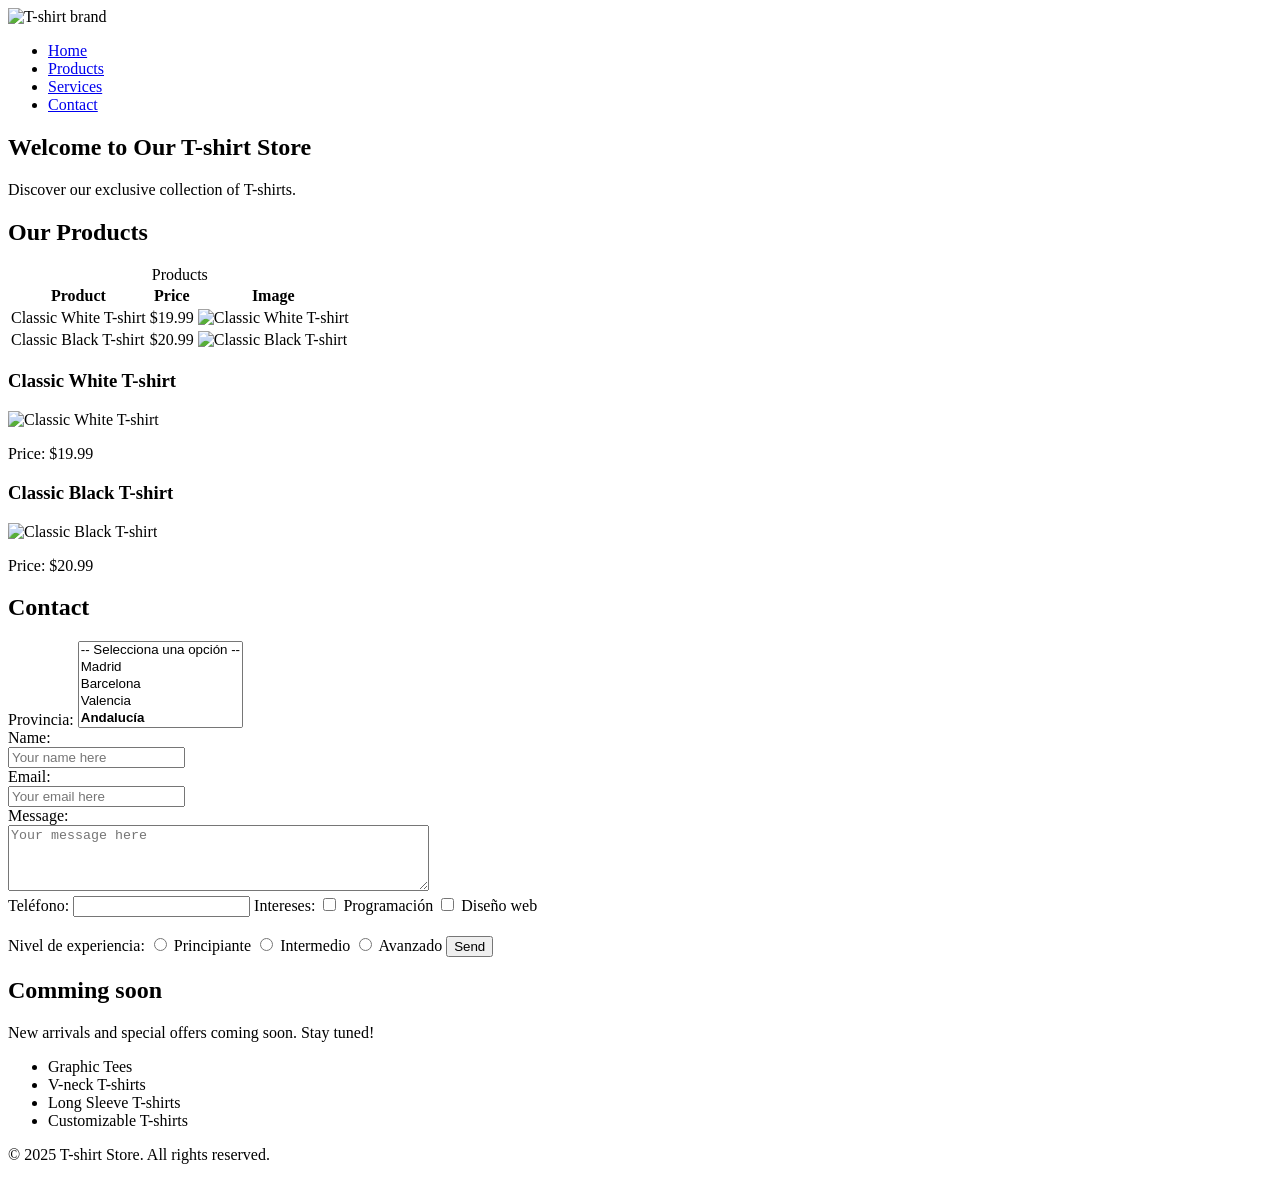
==== index.html @ 8dff2864 "feat: add table and form" ====
<!DOCTYPE html>
<html lang="en">
  <head>
    <meta charset="UTF-8" />
    <meta name="viewport" content="width=device-width, initial-scale=1.0" />
    <title>T-shirts</title>
    <meta name="description" content="T-shirts online store" />
    <meta name="keywords" content="t-shirts, clothing, fashion, online store" />
    <meta name="author" content="Jhonatan A" />
    <link rel="preconnect" href="https://fonts.googleapis.com" />
    <link rel="preconnect" href="https://fonts.gstatic.com" crossorigin />
    <link
      href="https://fonts.googleapis.com/css2?family=Bitcount+Grid+Single:wght@100..900&family=Roboto:ital,wght@0,100..900;1,100..900&display=swap"
      rel="stylesheet"
    />
  </head>
  <body>
    <header>
      <img
        width="70"
        height="70"
        src="https://thebanyantee.com/cdn/shop/files/Black-T-shirt.jpg?v=17213803668"
        alt="T-shirt brand"
      />
      <nav>
        <ul>
          <li><a href="#">Home</a></li>
          <li><a href="#">Products</a></li>
          <li><a href="#">Services</a></li>
          <li><a href="#">Contact</a></li>
        </ul>
      </nav>
    </header>
    <main>
      <!-- Section home -->
      <section id="home">
        <h1>Welcome to Our T-shirt Store</h1>
        <p>Discover our exclusive collection of T-shirts.</p>
      </section>
      <!-- Section products -->
      <section id="products">
        <h2>Our Products</h2>
        <table>
          <caption>
            Products
          </caption>
          <thead>
            <tr>
              <th id="product">Product</th>
              <th id="price">Price</th>
              <th id="image">Image</th>
            </tr>
          </thead>
          <tbody>
            <tr>
              <td headers="product">Classic White T-shirt</td>
              <td headers="price">$19.99</td>
              <td headers="image">
                <img
                  width="200"
                  height="200"
                  src="https://encrypted-tbn0.gstatic.com/images?q=tbn:ANd9GcQTM8ootvMuXS3fdCH-uSXsOA-pR3faMTzD9aOL2D7_7-p4VXXJtc5ArL09iK65JrR6Y6A&usqp=CAU"
                  alt="Classic White T-shirt"
                />
              </td>
            </tr>
            <tr>
              <td>Classic Black T-shirt</td>
              <td>$20.99</td>
              <td>
                <img
                  width="200"
                  height="200"
                  src="https://encrypted-tbn0.gstatic.com/images?q=tbn:ANd9GcQTM8ootvMuXS3fdCH-uSXsOA-pR3faMTzD9aOL2D7_7-p4VXXJtc5ArL09iK65JrR6Y6A&usqp=CAU"
                  alt="Classic Black T-shirt"
                />
              </td>
            </tr>
          </tbody>
        </table>
        <article>
          <header>
            <h3>Classic White T-shirt</h3>
          </header>
          <img
            width="200"
            height="200"
            src="https://encrypted-tbn0.gstatic.com/images?q=tbn:ANd9GcQTM8ootvMuXS3fdCH-uSXsOA-pR3faMTzD9aOL2D7_7-p4VXXJtc5ArL09iK65JrR6Y6A&usqp=CAU"
            alt="Classic White T-shirt"
          />
          <p>Price: $19.99</p>
        </article>
        <article>
          <header>
            <h3>Classic Black T-shirt</h3>
          </header>
          <img
            width="200"
            height="200"
            src="https://encrypted-tbn0.gstatic.com/images?q=tbn:ANd9GcQTM8ootvMuXS3fdCH-uSXsOA-pR3faMTzD9aOL2D7_7-p4VXXJtc5ArL09iK65JrR6Y6A&usqp=CAU"
            alt="Classic Black T-shirt"
          />
          <p>Price: $20.99</p>
        </article>
      </section>
      <section id="contact">
        <h2>Contact</h2>
        <label for="province">Provincia:</label>
        <select id="province" multiple size="5" name="province">
          <option value="">-- Selecciona una opción --</option>
          <option value="madrid">Madrid</option>
          <option value="barcelona">Barcelona</option>
          <option value="valencia">Valencia</option>
          <optgroup label="Andalucía">
            <option value="sevilla">Sevilla</option>
            <option value="malaga">Málaga</option>
          </optgroup>
        </select>
        <form action="" method="get">
          <label for="name">Name:</label><br />
          <input
            type="text"
            name="name"
            id="name"
            placeholder="Your name here"
            required
          /><br />

          <label for="email">Email:</label><br />
          <input
            type="email"
            name="email"
            id="email"
            placeholder="Your email here"
            required
          /><br />

          <label for="message">Message:</label><br />
          <textarea
            rows="4"
            cols="50"
            name="message"
            id="message"
            placeholder="Your message here"
            required
          ></textarea
          ><br />
          <label for="phone">Teléfono:</label>
          <input
            type="tel"
            id="phone"
            name="phone"
            pattern="^(\+34|0034)?[\s.-]?(\d{3}[\s.-]?){2}\d{3}$"
            title="Debe ser un número de teléfono válido (9 dígitos)"
            required
          />

          <!-- Grupo de casillas de verificación (checkboxes) -->
          <label for="interests">Intereses:</label>
          <input
            type="checkbox"
            id="interest_prog"
            name="interests"
            value="programming"
          />
          <label for="interest_prog">Programación</label>
          <input
            type="checkbox"
            id="interest_webdesign"
            name="interests"
            value="web_design"
          />
          <label for="interest_webdesign">Diseño web</label>
          <br /><br />
          <!-- Grupo de botones de radio (radio buttons) -->
          <label>Nivel de experiencia:</label>
          <input
            type="radio"
            id="exp_beginner"
            name="experience"
            value="beginner"
          />
          <label for="exp_beginner">Principiante</label>
          <input
            type="radio"
            id="exp_intermediate"
            name="experience"
            value="intermediate"
          />
          <label for="exp_intermediate">Intermedio</label>
          <input
            type="radio"
            id="exp_advanced"
            name="experience"
            value="advanced"
          />
          <label for="exp_advanced">Avanzado</label>
          <button type="submit">Send</button>
        </form>
      </section>
      <aside>
        <h2>Comming soon</h2>
        <p>New arrivals and special offers coming soon. Stay tuned!</p>
        <ul>
          <li>Graphic Tees</li>
          <li>V-neck T-shirts</li>
          <li>Long Sleeve T-shirts</li>
          <li>Customizable T-shirts</li>
        </ul>
      </aside>
      <footer>
        <p>&copy; 2025 T-shirt Store. All rights reserved.</p>
      </footer>
    </main>
  </body>
</html>
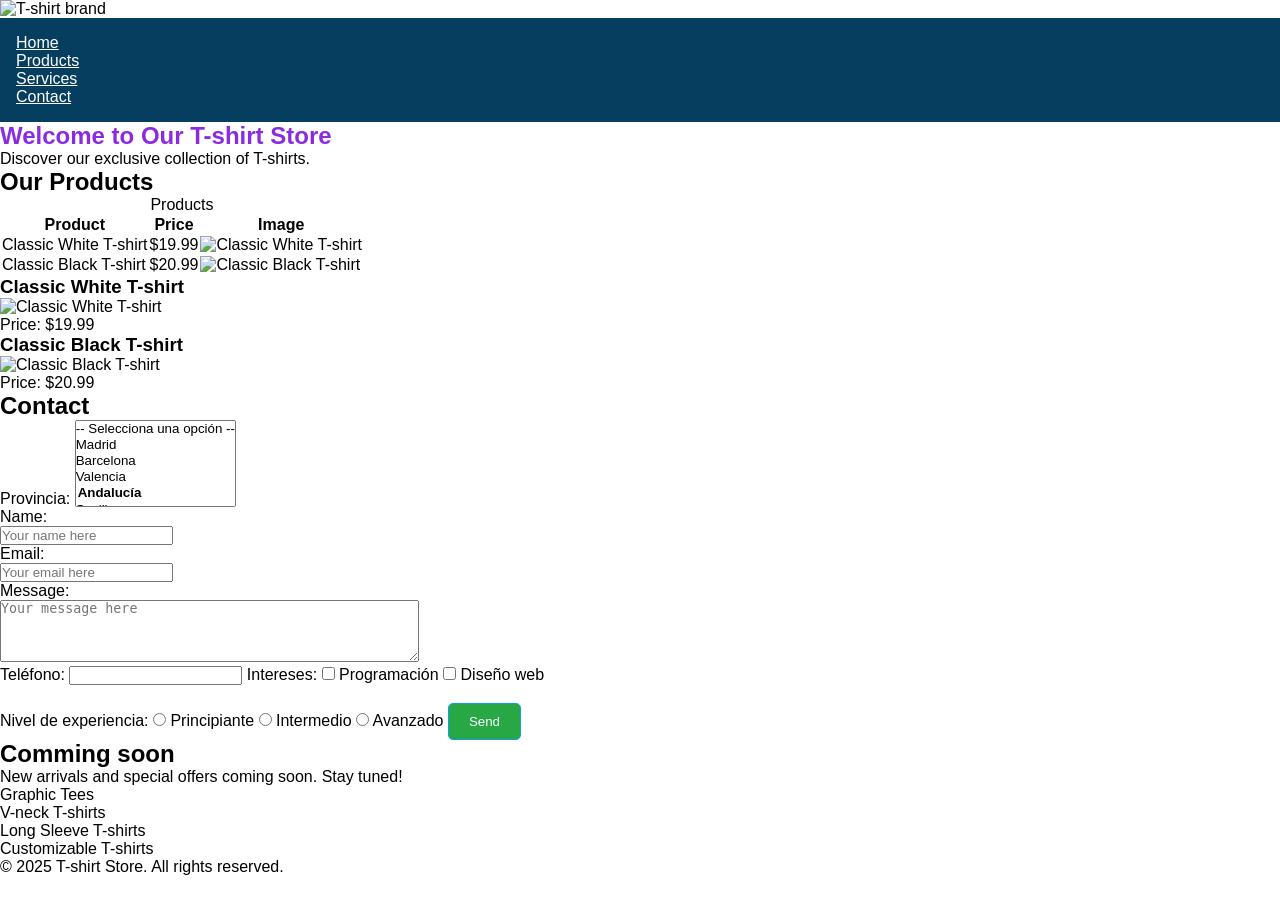
==== commit 988400f6: "feat: add initial CSS styling and layout improvements" ====
--- a/index.html
+++ b/index.html
@@ -13,6 +13,7 @@
       href="https://fonts.googleapis.com/css2?family=Bitcount+Grid+Single:wght@100..900&family=Roboto:ital,wght@0,100..900;1,100..900&display=swap"
       rel="stylesheet"
     />
+    <link rel="stylesheet" href="styles.css" />
   </head>
   <body>
     <header>
@@ -22,7 +23,7 @@
         src="https://thebanyantee.com/cdn/shop/files/Black-T-shirt.jpg?v=17213803668"
         alt="T-shirt brand"
       />
-      <nav>
+      <nav class="nav">
         <ul>
           <li><a href="#">Home</a></li>
           <li><a href="#">Products</a></li>
@@ -34,8 +35,10 @@
     <main>
       <!-- Section home -->
       <section id="home">
-        <h1>Welcome to Our T-shirt Store</h1>
-        <p>Discover our exclusive collection of T-shirts.</p>
+        <h1 style="color: blueviolet">Welcome to Our T-shirt Store</h1>
+        <p class="section-paragraph" id="home-paragraph">
+          Discover our exclusive collection of T-shirts.
+        </p>
       </section>
       <!-- Section products -->
       <section id="products">
@@ -103,7 +106,7 @@
           <p>Price: $20.99</p>
         </article>
       </section>
-      <section id="contact">
+      <section id="contact" class="section">
         <h2>Contact</h2>
         <label for="province">Provincia:</label>
         <select id="province" multiple size="5" name="province">
@@ -195,7 +198,7 @@
             value="advanced"
           />
           <label for="exp_advanced">Avanzado</label>
-          <button type="submit">Send</button>
+          <button class="button button-success" type="submit">Send</button>
         </form>
       </section>
       <aside>
--- a/styles.css
+++ b/styles.css
@@ -0,0 +1,39 @@
+* {
+  box-sizing: border-box;
+  margin: 0;
+  padding: 0;
+}
+
+html {
+  font-size: 16px;
+}
+
+body {
+  font-family: 'Bitcount Grid Single', 'Roboto', sans-serif;
+}
+
+.nav {
+  background-color: #063e5f;
+  padding: 1rem;
+}
+
+.nav a {
+  color: white;
+}
+
+.nav ul {
+  list-style: none;
+}
+
+.button {
+  font-weight: 500;
+  color: white;
+  background-color: #063e5f;
+  padding: 10px 20px;
+  border-radius: 5px;
+  border: 1px solid #119dee;
+}
+
+.button-success {
+  background-color: #28a745;
+}
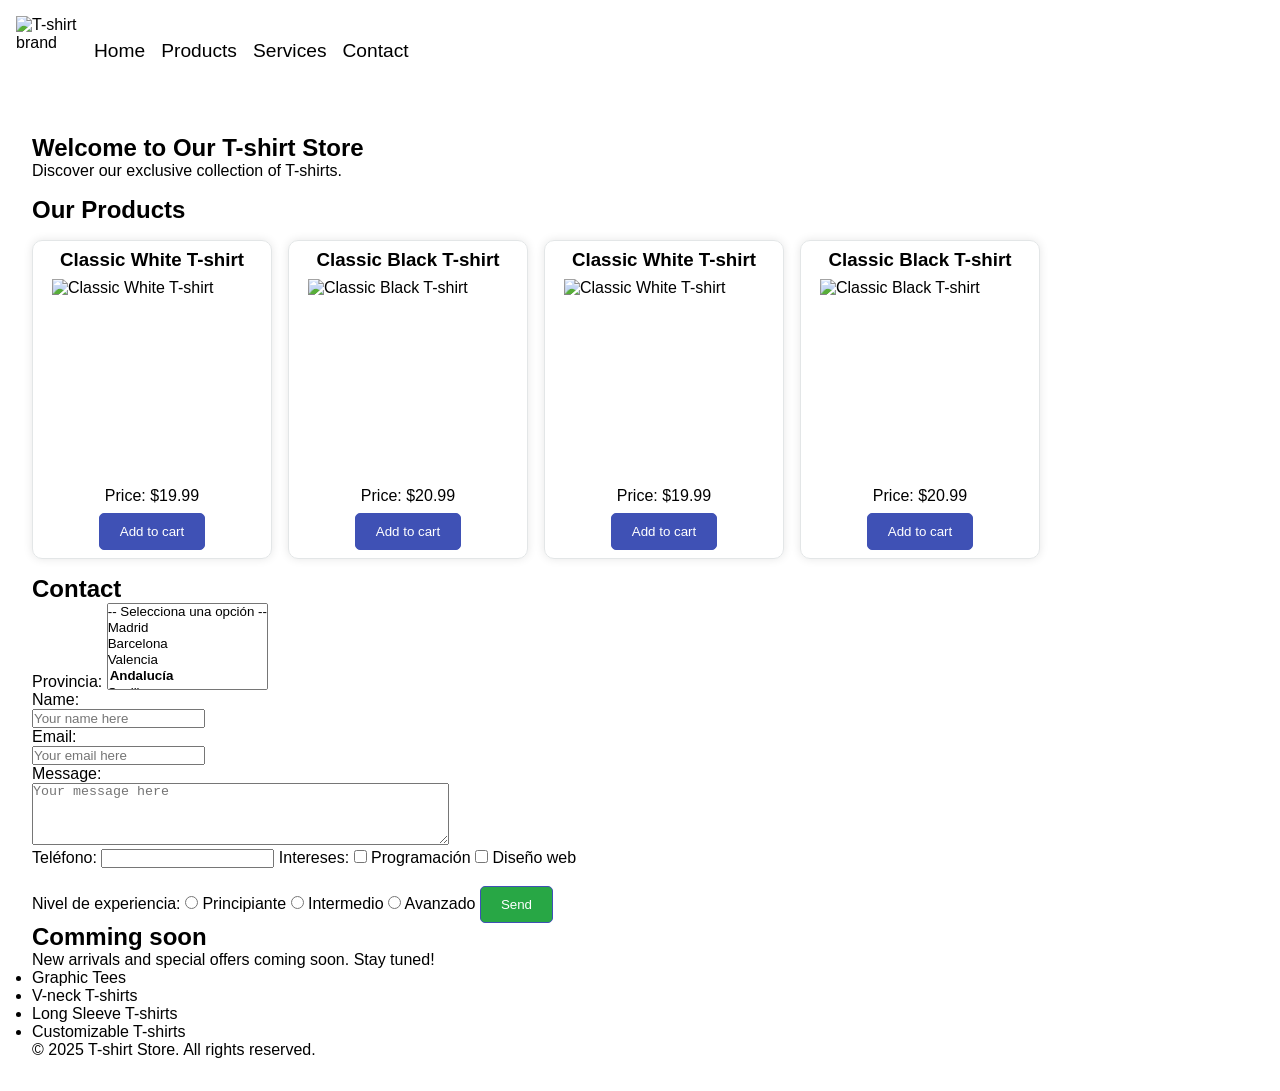
==== commit 61f67a08: "layout and flexbox" ====
--- a/index.html
+++ b/index.html
@@ -17,14 +17,14 @@
   </head>
   <body>
     <header>
-      <img
-        width="70"
-        height="70"
-        src="https://thebanyantee.com/cdn/shop/files/Black-T-shirt.jpg?v=17213803668"
-        alt="T-shirt brand"
-      />
       <nav class="nav">
-        <ul>
+        <img
+          width="70"
+          height="70"
+          src="https://thebanyantee.com/cdn/shop/files/Black-T-shirt.jpg?v=17213803668"
+          alt="T-shirt brand"
+        />
+        <ul class="nav__menu">
           <li><a href="#">Home</a></li>
           <li><a href="#">Products</a></li>
           <li><a href="#">Services</a></li>
@@ -32,10 +32,10 @@
         </ul>
       </nav>
     </header>
-    <main>
+    <main class="main">
       <!-- Section home -->
       <section id="home">
-        <h1 style="color: blueviolet">Welcome to Our T-shirt Store</h1>
+        <h1 >Welcome to Our T-shirt Store</h1>
         <p class="section-paragraph" id="home-paragraph">
           Discover our exclusive collection of T-shirts.
         </p>
@@ -43,45 +43,8 @@
       <!-- Section products -->
       <section id="products">
         <h2>Our Products</h2>
-        <table>
-          <caption>
-            Products
-          </caption>
-          <thead>
-            <tr>
-              <th id="product">Product</th>
-              <th id="price">Price</th>
-              <th id="image">Image</th>
-            </tr>
-          </thead>
-          <tbody>
-            <tr>
-              <td headers="product">Classic White T-shirt</td>
-              <td headers="price">$19.99</td>
-              <td headers="image">
-                <img
-                  width="200"
-                  height="200"
-                  src="https://encrypted-tbn0.gstatic.com/images?q=tbn:ANd9GcQTM8ootvMuXS3fdCH-uSXsOA-pR3faMTzD9aOL2D7_7-p4VXXJtc5ArL09iK65JrR6Y6A&usqp=CAU"
-                  alt="Classic White T-shirt"
-                />
-              </td>
-            </tr>
-            <tr>
-              <td>Classic Black T-shirt</td>
-              <td>$20.99</td>
-              <td>
-                <img
-                  width="200"
-                  height="200"
-                  src="https://encrypted-tbn0.gstatic.com/images?q=tbn:ANd9GcQTM8ootvMuXS3fdCH-uSXsOA-pR3faMTzD9aOL2D7_7-p4VXXJtc5ArL09iK65JrR6Y6A&usqp=CAU"
-                  alt="Classic Black T-shirt"
-                />
-              </td>
-            </tr>
-          </tbody>
-        </table>
-        <article>
+        <div class="products__container">
+        <article class="product">
           <header>
             <h3>Classic White T-shirt</h3>
           </header>
@@ -92,8 +55,9 @@
             alt="Classic White T-shirt"
           />
           <p>Price: $19.99</p>
-        </article>
-        <article>
+          <button class="button">Add to cart</button>
+        </article>
+        <article class="product">
           <header>
             <h3>Classic Black T-shirt</h3>
           </header>
@@ -104,6 +68,33 @@
             alt="Classic Black T-shirt"
           />
           <p>Price: $20.99</p>
+          <button class="button">Add to cart</button>
+        </article>
+        <article class="product">
+          <header>
+            <h3>Classic White T-shirt</h3>
+          </header>
+          <img
+            width="200"
+            height="200"
+            src="https://encrypted-tbn0.gstatic.com/images?q=tbn:ANd9GcQTM8ootvMuXS3fdCH-uSXsOA-pR3faMTzD9aOL2D7_7-p4VXXJtc5ArL09iK65JrR6Y6A&usqp=CAU"
+            alt="Classic White T-shirt"
+          />
+          <p>Price: $19.99</p>
+          <button class="button">Add to cart</button>
+        </article>
+        <article class="product">
+          <header>
+            <h3>Classic Black T-shirt</h3>
+          </header>
+          <img
+            width="200"
+            height="200"
+            src="https://encrypted-tbn0.gstatic.com/images?q=tbn:ANd9GcQTM8ootvMuXS3fdCH-uSXsOA-pR3faMTzD9aOL2D7_7-p4VXXJtc5ArL09iK65JrR6Y6A&usqp=CAU"
+            alt="Classic Black T-shirt"
+          />
+          <p>Price: $20.99</p>
+          <button class="button">Add to cart</button>
         </article>
       </section>
       <section id="contact" class="section">
--- a/styles.css
+++ b/styles.css
@@ -9,31 +9,86 @@
 }
 
 body {
-  font-family: 'Bitcount Grid Single', 'Roboto', sans-serif;
+  font-family: 'Roboto', sans-serif;
+}
+
+.main {
+  padding: 2rem;
 }
 
 .nav {
-  background-color: #063e5f;
+  display: flex;
+  flex-direction: row;
+  justify-content: flex-start;
+  gap: 0.5rem;
+  align-items: center;
+  background-color: #ffffff;
   padding: 1rem;
 }
 
 .nav a {
-  color: white;
+  color: black;
+  font-size: 1.2rem;
+  text-decoration: none;
 }
 
 .nav ul {
   list-style: none;
 }
 
+.nav__menu {
+  display: flex;
+  gap: 1rem;
+}
+
+#products {
+  display: flex;
+  flex-direction: column;
+  gap: 1rem;
+  margin: 1rem 0;
+}
+
+.products__container {
+  display: flex;
+  flex-direction: row;
+  gap: 1rem;
+  flex-wrap: wrap;
+}
+
+.product {
+  display: flex;
+  flex-direction: column;
+  align-items: center;
+  gap: 0.5rem;
+  width: 15rem;
+  padding: 0.5rem;
+  border: 1px solid #e3e6e7;
+  border-radius: 10px;
+  box-shadow: 0 0 10px rgba(0, 0, 0, 0.1);
+}
+
 .button {
   font-weight: 500;
   color: white;
-  background-color: #063e5f;
+  background-color: #3f51b5;
   padding: 10px 20px;
   border-radius: 5px;
-  border: 1px solid #119dee;
+  border: 1px solid #3f51b5;
+  font-family: 'Roboto', sans-serif;
 }
 
 .button-success {
   background-color: #28a745;
 }
+
+/* media queries */
+
+@media screen and (max-width: 600px) {
+  .nav {
+    flex-direction: column;
+  }
+
+  .products__container {
+    flex-direction: column;
+  }
+}
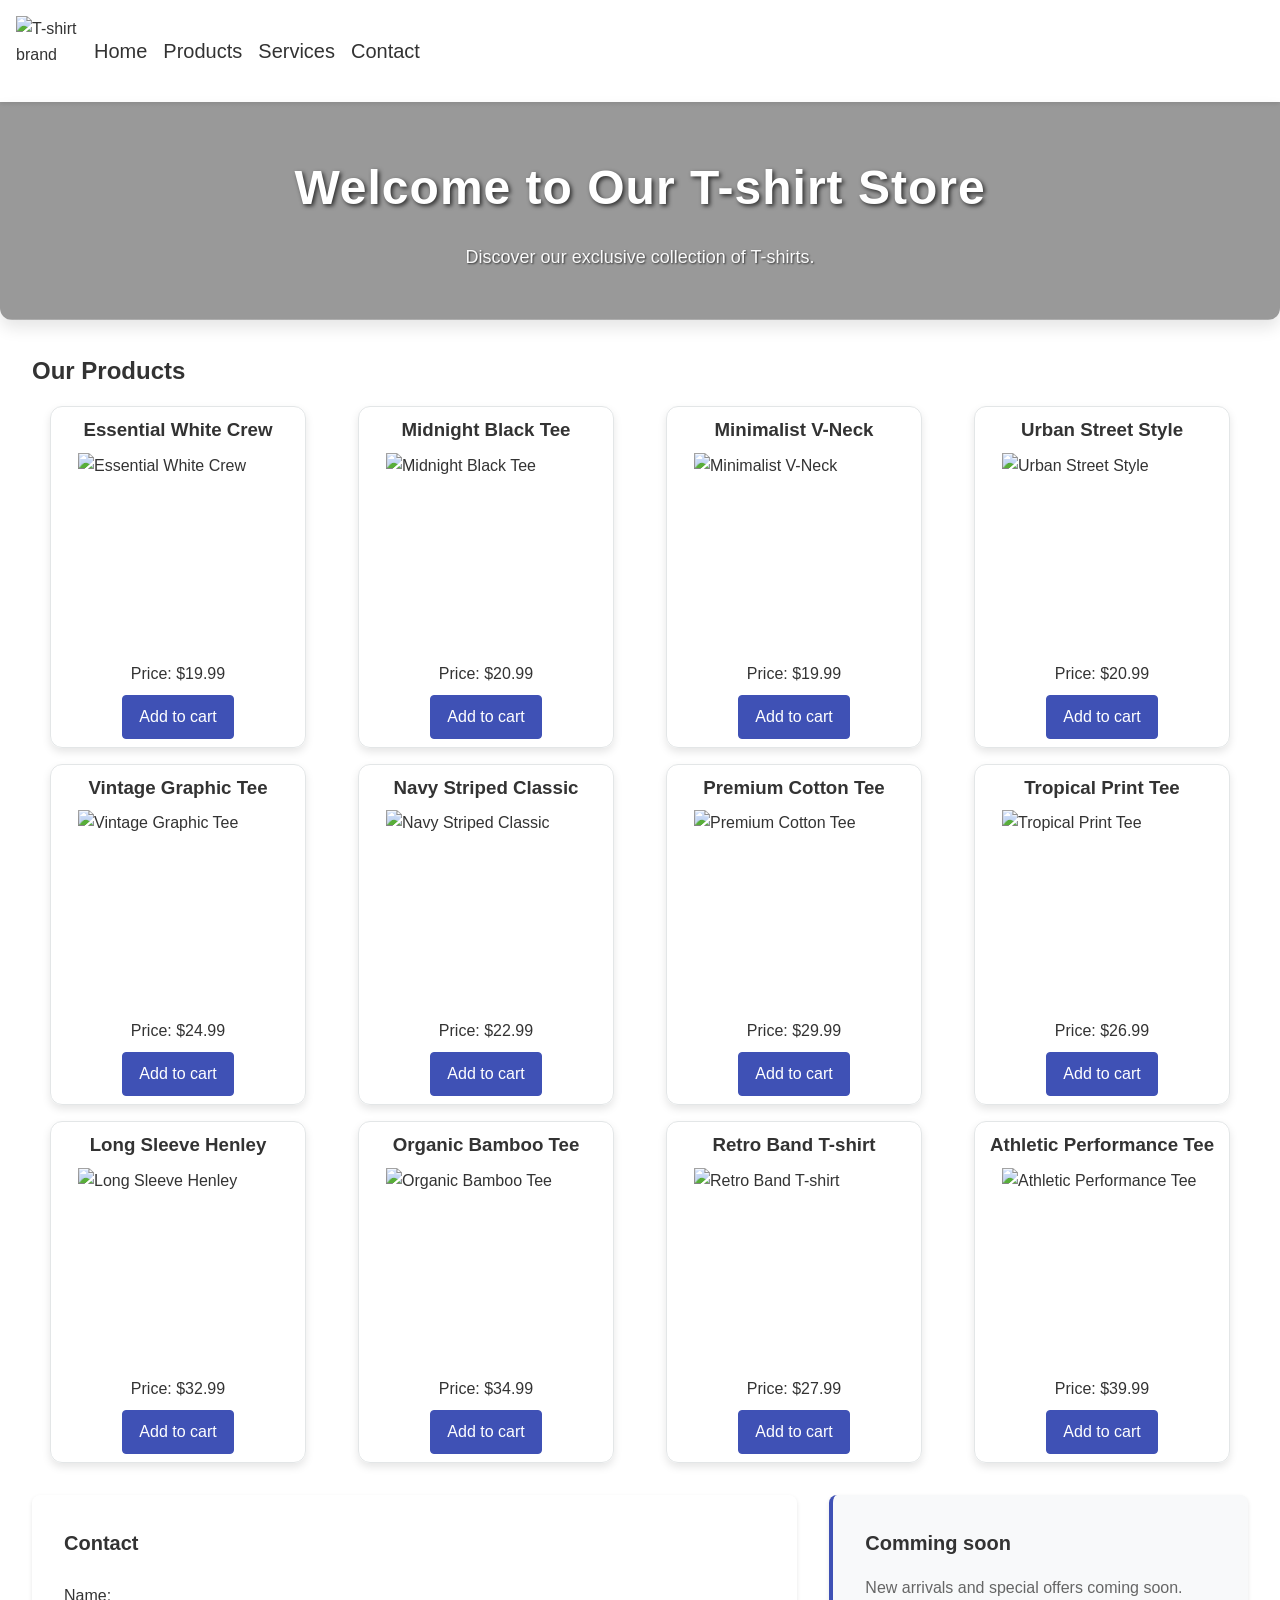
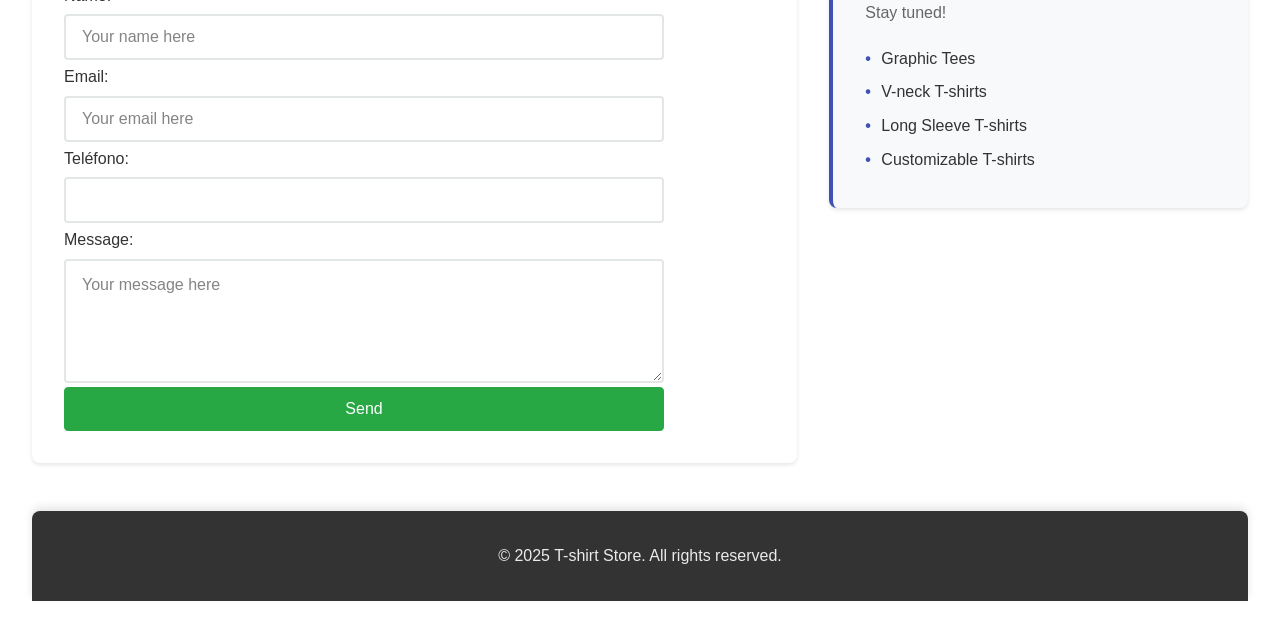
==== commit 27570469: "feat: layout with css" ====
--- a/index.html
+++ b/index.html
@@ -13,6 +13,35 @@
       href="https://fonts.googleapis.com/css2?family=Bitcount+Grid+Single:wght@100..900&family=Roboto:ital,wght@0,100..900;1,100..900&display=swap"
       rel="stylesheet"
     />
+    <!-- Favicon -->
+    <link
+      rel="icon"
+      type="image/x-icon"
+      href="https://cdn-icons-png.flaticon.com/512/892/892458.png"
+    />
+    <link
+      rel="apple-touch-icon"
+      sizes="180x180"
+      href="https://cdn-icons-png.flaticon.com/512/892/892458.png"
+    />
+    <link
+      rel="icon"
+      type="image/png"
+      sizes="32x32"
+      href="https://cdn-icons-png.flaticon.com/512/892/892458.png"
+    />
+    <link
+      rel="icon"
+      type="image/png"
+      sizes="16x16"
+      href="https://cdn-icons-png.flaticon.com/512/892/892458.png"
+    />
+    <head>
+      <link
+        rel="stylesheet"
+        href="https://cdnjs.cloudflare.com/ajax/libs/animate.css/4.1.1/animate.min.css"
+      />
+    </head>
     <link rel="stylesheet" href="styles.css" />
   </head>
   <body>
@@ -35,8 +64,10 @@
     <main class="main">
       <!-- Section home -->
       <section id="home">
-        <h1 >Welcome to Our T-shirt Store</h1>
-        <p class="section-paragraph" id="home-paragraph">
+        <h1 class="animate__animated animate__fadeInDown">
+          Welcome to Our T-shirt Store
+        </h1>
+        <p class="section-paragraph animate__rubberBand" id="home-paragraph">
           Discover our exclusive collection of T-shirts.
         </p>
       </section>
@@ -44,164 +75,217 @@
       <section id="products">
         <h2>Our Products</h2>
         <div class="products__container">
-        <article class="product">
-          <header>
-            <h3>Classic White T-shirt</h3>
-          </header>
-          <img
-            width="200"
-            height="200"
-            src="https://encrypted-tbn0.gstatic.com/images?q=tbn:ANd9GcQTM8ootvMuXS3fdCH-uSXsOA-pR3faMTzD9aOL2D7_7-p4VXXJtc5ArL09iK65JrR6Y6A&usqp=CAU"
-            alt="Classic White T-shirt"
-          />
-          <p>Price: $19.99</p>
-          <button class="button">Add to cart</button>
-        </article>
-        <article class="product">
-          <header>
-            <h3>Classic Black T-shirt</h3>
-          </header>
-          <img
-            width="200"
-            height="200"
-            src="https://encrypted-tbn0.gstatic.com/images?q=tbn:ANd9GcQTM8ootvMuXS3fdCH-uSXsOA-pR3faMTzD9aOL2D7_7-p4VXXJtc5ArL09iK65JrR6Y6A&usqp=CAU"
-            alt="Classic Black T-shirt"
-          />
-          <p>Price: $20.99</p>
-          <button class="button">Add to cart</button>
-        </article>
-        <article class="product">
-          <header>
-            <h3>Classic White T-shirt</h3>
-          </header>
-          <img
-            width="200"
-            height="200"
-            src="https://encrypted-tbn0.gstatic.com/images?q=tbn:ANd9GcQTM8ootvMuXS3fdCH-uSXsOA-pR3faMTzD9aOL2D7_7-p4VXXJtc5ArL09iK65JrR6Y6A&usqp=CAU"
-            alt="Classic White T-shirt"
-          />
-          <p>Price: $19.99</p>
-          <button class="button">Add to cart</button>
-        </article>
-        <article class="product">
-          <header>
-            <h3>Classic Black T-shirt</h3>
-          </header>
-          <img
-            width="200"
-            height="200"
-            src="https://encrypted-tbn0.gstatic.com/images?q=tbn:ANd9GcQTM8ootvMuXS3fdCH-uSXsOA-pR3faMTzD9aOL2D7_7-p4VXXJtc5ArL09iK65JrR6Y6A&usqp=CAU"
-            alt="Classic Black T-shirt"
-          />
-          <p>Price: $20.99</p>
-          <button class="button">Add to cart</button>
-        </article>
+          <article class="product">
+            <header>
+              <h3>Essential White Crew</h3>
+            </header>
+            <img
+              width="200"
+              height="200"
+              src="https://images.unsplash.com/photo-1434389677669-e08b4cac3105?w=400&h=400&fit=crop&crop=center"
+              alt="Essential White Crew"
+            />
+            <p>Price: $19.99</p>
+            <button class="button">Add to cart</button>
+          </article>
+          <article class="product">
+            <header>
+              <h3>Midnight Black Tee</h3>
+            </header>
+            <img
+              width="200"
+              height="200"
+              src="https://images.unsplash.com/photo-1562157873-818bc0726f68?w=400&h=400&fit=crop&crop=center"
+              alt="Midnight Black Tee"
+            />
+            <p>Price: $20.99</p>
+            <button class="button">Add to cart</button>
+          </article>
+          <article class="product">
+            <header>
+              <h3>Minimalist V-Neck</h3>
+            </header>
+            <img
+              width="200"
+              height="200"
+              src="https://images.unsplash.com/photo-1489987707025-afc232f7ea0f?w=400&h=400&fit=crop&crop=center"
+              alt="Minimalist V-Neck"
+            />
+            <p>Price: $19.99</p>
+            <button class="button">Add to cart</button>
+          </article>
+          <article class="product">
+            <header>
+              <h3>Urban Street Style</h3>
+            </header>
+            <img
+              width="200"
+              height="200"
+              src="https://images.unsplash.com/photo-1571019613454-1cb2f99b2d8b?w=400&h=400&fit=crop&crop=center"
+              alt="Urban Street Style"
+            />
+            <p>Price: $20.99</p>
+            <button class="button">Add to cart</button>
+          </article>
+          <article class="product">
+            <header>
+              <h3>Vintage Graphic Tee</h3>
+            </header>
+            <img
+              width="200"
+              height="200"
+              src="https://images.unsplash.com/photo-1503341504253-dff4815485f1?w=400&h=400&fit=crop&crop=center"
+              alt="Vintage Graphic Tee"
+            />
+            <p>Price: $24.99</p>
+            <button class="button">Add to cart</button>
+          </article>
+          <article class="product">
+            <header>
+              <h3>Navy Striped Classic</h3>
+            </header>
+            <img
+              width="200"
+              height="200"
+              src="https://images.unsplash.com/photo-1562157873-818bc0726f68?w=400&h=400&fit=crop&crop=center"
+              alt="Navy Striped Classic"
+            />
+            <p>Price: $22.99</p>
+            <button class="button">Add to cart</button>
+          </article>
+          <article class="product">
+            <header>
+              <h3>Premium Cotton Tee</h3>
+            </header>
+            <img
+              width="200"
+              height="200"
+              src="https://images.unsplash.com/photo-1521572163474-6864f9cf17ab?w=400&h=400&fit=crop&crop=center"
+              alt="Premium Cotton Tee"
+            />
+            <p>Price: $29.99</p>
+            <button class="button">Add to cart</button>
+          </article>
+          <article class="product">
+            <header>
+              <h3>Tropical Print Tee</h3>
+            </header>
+            <img
+              width="200"
+              height="200"
+              src="https://images.unsplash.com/photo-1576566588028-4147f3842f27?w=400&h=400&fit=crop&crop=center"
+              alt="Tropical Print Tee"
+            />
+            <p>Price: $26.99</p>
+            <button class="button">Add to cart</button>
+          </article>
+          <article class="product">
+            <header>
+              <h3>Long Sleeve Henley</h3>
+            </header>
+            <img
+              width="200"
+              height="200"
+              src="https://images.unsplash.com/photo-1618354691373-d851c5c3a990?w=400&h=400&fit=crop&crop=center"
+              alt="Long Sleeve Henley"
+            />
+            <p>Price: $32.99</p>
+            <button class="button">Add to cart</button>
+          </article>
+          <article class="product">
+            <header>
+              <h3>Organic Bamboo Tee</h3>
+            </header>
+            <img
+              width="200"
+              height="200"
+              src="https://images.unsplash.com/photo-1489987707025-afc232f7ea0f?w=400&h=400&fit=crop&crop=center"
+              alt="Organic Bamboo Tee"
+            />
+            <p>Price: $34.99</p>
+            <button class="button">Add to cart</button>
+          </article>
+          <article class="product">
+            <header>
+              <h3>Retro Band T-shirt</h3>
+            </header>
+            <img
+              width="200"
+              height="200"
+              src="https://images.unsplash.com/photo-1618354691373-d851c5c3a990?w=400&h=400&fit=crop&crop=center"
+              alt="Retro Band T-shirt"
+            />
+            <p>Price: $27.99</p>
+            <button class="button">Add to cart</button>
+          </article>
+          <article class="product">
+            <header>
+              <h3>Athletic Performance Tee</h3>
+            </header>
+            <img
+              width="200"
+              height="200"
+              src="https://images.unsplash.com/photo-1571019613454-1cb2f99b2d8b?w=400&h=400&fit=crop&crop=center"
+              alt="Athletic Performance Tee"
+            />
+            <p>Price: $39.99</p>
+            <button class="button">Add to cart</button>
+          </article>
+        </div>
       </section>
-      <section id="contact" class="section">
-        <h2>Contact</h2>
-        <label for="province">Provincia:</label>
-        <select id="province" multiple size="5" name="province">
-          <option value="">-- Selecciona una opción --</option>
-          <option value="madrid">Madrid</option>
-          <option value="barcelona">Barcelona</option>
-          <option value="valencia">Valencia</option>
-          <optgroup label="Andalucía">
-            <option value="sevilla">Sevilla</option>
-            <option value="malaga">Málaga</option>
-          </optgroup>
-        </select>
-        <form action="" method="get">
-          <label for="name">Name:</label><br />
-          <input
-            type="text"
-            name="name"
-            id="name"
-            placeholder="Your name here"
-            required
-          /><br />
+      <div class="contact-aside-container">
+        <section id="contact" class="section">
+          <h2>Contact</h2>
+          <form action="" method="get">
+            <label for="name">Name:</label>
+            <input
+              type="text"
+              name="name"
+              id="name"
+              placeholder="Your name here"
+              required
+            />
+            <label for="email">Email:</label>
+            <input
+              type="email"
+              name="email"
+              id="email"
+              placeholder="Your email here"
+              required
+            />
 
-          <label for="email">Email:</label><br />
-          <input
-            type="email"
-            name="email"
-            id="email"
-            placeholder="Your email here"
-            required
-          /><br />
-
-          <label for="message">Message:</label><br />
-          <textarea
-            rows="4"
-            cols="50"
-            name="message"
-            id="message"
-            placeholder="Your message here"
-            required
-          ></textarea
-          ><br />
-          <label for="phone">Teléfono:</label>
-          <input
-            type="tel"
-            id="phone"
-            name="phone"
-            pattern="^(\+34|0034)?[\s.-]?(\d{3}[\s.-]?){2}\d{3}$"
-            title="Debe ser un número de teléfono válido (9 dígitos)"
-            required
-          />
-
-          <!-- Grupo de casillas de verificación (checkboxes) -->
-          <label for="interests">Intereses:</label>
-          <input
-            type="checkbox"
-            id="interest_prog"
-            name="interests"
-            value="programming"
-          />
-          <label for="interest_prog">Programación</label>
-          <input
-            type="checkbox"
-            id="interest_webdesign"
-            name="interests"
-            value="web_design"
-          />
-          <label for="interest_webdesign">Diseño web</label>
-          <br /><br />
-          <!-- Grupo de botones de radio (radio buttons) -->
-          <label>Nivel de experiencia:</label>
-          <input
-            type="radio"
-            id="exp_beginner"
-            name="experience"
-            value="beginner"
-          />
-          <label for="exp_beginner">Principiante</label>
-          <input
-            type="radio"
-            id="exp_intermediate"
-            name="experience"
-            value="intermediate"
-          />
-          <label for="exp_intermediate">Intermedio</label>
-          <input
-            type="radio"
-            id="exp_advanced"
-            name="experience"
-            value="advanced"
-          />
-          <label for="exp_advanced">Avanzado</label>
-          <button class="button button-success" type="submit">Send</button>
-        </form>
-      </section>
-      <aside>
-        <h2>Comming soon</h2>
-        <p>New arrivals and special offers coming soon. Stay tuned!</p>
-        <ul>
-          <li>Graphic Tees</li>
-          <li>V-neck T-shirts</li>
-          <li>Long Sleeve T-shirts</li>
-          <li>Customizable T-shirts</li>
-        </ul>
-      </aside>
+            <label for="phone">Teléfono:</label>
+            <input
+              type="tel"
+              id="phone"
+              name="phone"
+              pattern="^(\+34|0034)?[\s.-]?(\d{3}[\s.-]?){2}\d{3}$"
+              title="Debe ser un número de teléfono válido (9 dígitos)"
+              required
+            />
+            <label for="message">Message:</label>
+            <textarea
+              rows="4"
+              cols="50"
+              name="message"
+              id="message"
+              placeholder="Your message here"
+              required
+            ></textarea>
+            <button class="button button-success" type="submit">Send</button>
+          </form>
+        </section>
+        <aside>
+          <h2>Comming soon</h2>
+          <p>New arrivals and special offers coming soon. Stay tuned!</p>
+          <ul>
+            <li>Graphic Tees</li>
+            <li>V-neck T-shirts</li>
+            <li>Long Sleeve T-shirts</li>
+            <li>Customizable T-shirts</li>
+          </ul>
+        </aside>
+      </div>
       <footer>
         <p>&copy; 2025 T-shirt Store. All rights reserved.</p>
       </footer>
--- a/styles.css
+++ b/styles.css
@@ -1,3 +1,52 @@
+:root {
+  /* Colors */
+  --primary-color: #3f51b5;
+  --primary-hover: #303f9f;
+  --success-color: #28a745;
+  --success-hover: #218838;
+  --background-color: #ffffff;
+  --text-color: #333333;
+  --text-light: #666666;
+  --border-color: #e3e6e7;
+  --border-focus: #3f51b5;
+  --shadow-color: rgba(0, 0, 0, 0.1);
+  --shadow-hover: rgba(0, 0, 0, 0.15);
+
+  /* Spacing */
+  --spacing-xs: 0.25rem;
+  --spacing-sm: 0.5rem;
+  --spacing-md: 1rem;
+  --spacing-lg: 1.5rem;
+  --spacing-xl: 2rem;
+  --spacing-xxl: 3rem;
+
+  /* Typography */
+  --font-family: 'Roboto', sans-serif;
+  --font-size-sm: 0.875rem;
+  --font-size-base: 1rem;
+  --font-size-lg: 1.125rem;
+  --font-size-xl: 1.25rem;
+  --font-weight-normal: 400;
+  --font-weight-medium: 500;
+  --font-weight-bold: 700;
+
+  /* Border radius */
+  --border-radius-sm: 4px;
+  --border-radius-md: 8px;
+  --border-radius-lg: 12px;
+
+  /* Form elements */
+  --input-padding: 12px 16px;
+  --input-border: 2px solid var(--border-color);
+  --input-border-focus: 2px solid var(--border-focus);
+  --input-border-radius: var(--border-radius-sm);
+
+  /* Shadows */
+  --shadow-sm: 0 2px 4px var(--shadow-color);
+  --shadow-md: 0 4px 8px var(--shadow-color);
+  --shadow-lg: 0 8px 16px var(--shadow-color);
+}
+
 * {
   box-sizing: border-box;
   margin: 0;
@@ -9,27 +58,68 @@
 }
 
 body {
-  font-family: 'Roboto', sans-serif;
+  font-family: var(--font-family);
+  color: var(--text-color);
+  line-height: 1.6;
 }
 
 .main {
-  padding: 2rem;
+  padding: var(--spacing-xl);
+}
+
+/* Home Section Banner */
+#home {
+  background-image: linear-gradient(rgba(0, 0, 0, 0.4), rgba(0, 0, 0, 0.4)),
+    url('https://images.unsplash.com/photo-1441986300917-64674bd600d8?w=1200&h=600&fit=crop&crop=center');
+  background-size: cover;
+  background-position: center;
+  background-repeat: no-repeat;
+  color: white;
+  text-align: center;
+  padding: var(--spacing-xxl) var(--spacing-xl);
+  margin: calc(-1 * var(--spacing-xl)) calc(-1 * var(--spacing-xl))
+    var(--spacing-xl) calc(-1 * var(--spacing-xl));
+  border-radius: 0 0 var(--border-radius-lg) var(--border-radius-lg);
+  box-shadow: var(--shadow-lg);
+}
+
+#home h1 {
+  font-size: 3rem;
+  font-weight: var(--font-weight-bold);
+  margin-bottom: var(--spacing-md);
+  text-shadow: 2px 2px 4px rgba(0, 0, 0, 0.7);
+  letter-spacing: 1px;
+}
+
+#home .section-paragraph {
+  font-size: var(--font-size-lg);
+  font-weight: var(--font-weight-medium);
+  max-width: 600px;
+  margin: 0 auto;
+  text-shadow: 1px 1px 2px rgba(0, 0, 0, 0.7);
+  opacity: 0.95;
 }
 
 .nav {
   display: flex;
   flex-direction: row;
   justify-content: flex-start;
-  gap: 0.5rem;
+  gap: var(--spacing-sm);
   align-items: center;
-  background-color: #ffffff;
-  padding: 1rem;
+  background-color: var(--background-color);
+  padding: var(--spacing-md);
+  box-shadow: var(--shadow-sm);
 }
 
 .nav a {
-  color: black;
-  font-size: 1.2rem;
+  color: var(--text-color);
+  font-size: var(--font-size-xl);
   text-decoration: none;
+  transition: color 0.3s ease;
+}
+
+.nav a:hover {
+  color: var(--primary-color);
 }
 
 .nav ul {
@@ -38,20 +128,21 @@
 
 .nav__menu {
   display: flex;
-  gap: 1rem;
+  gap: var(--spacing-md);
 }
 
 #products {
   display: flex;
   flex-direction: column;
-  gap: 1rem;
-  margin: 1rem 0;
+  gap: var(--spacing-md);
+  margin: var(--spacing-md) 0;
 }
 
 .products__container {
   display: flex;
   flex-direction: row;
-  gap: 1rem;
+  justify-content: space-around;
+  gap: var(--spacing-md);
   flex-wrap: wrap;
 }
 
@@ -59,26 +150,196 @@
   display: flex;
   flex-direction: column;
   align-items: center;
-  gap: 0.5rem;
-  width: 15rem;
-  padding: 0.5rem;
-  border: 1px solid #e3e6e7;
-  border-radius: 10px;
-  box-shadow: 0 0 10px rgba(0, 0, 0, 0.1);
+  gap: var(--spacing-sm);
+  width: 16rem;
+  padding: var(--spacing-sm);
+  border: 1px solid var(--border-color);
+  border-radius: var(--border-radius-lg);
+  box-shadow: var(--shadow-md);
+  transition: transform 0.3s ease, box-shadow 0.3s ease;
+}
+
+.product:hover {
+  transform: translateY(-2px);
+  box-shadow: var(--shadow-lg);
 }
 
 .button {
-  font-weight: 500;
+  font-weight: var(--font-weight-medium);
   color: white;
-  background-color: #3f51b5;
-  padding: 10px 20px;
-  border-radius: 5px;
-  border: 1px solid #3f51b5;
-  font-family: 'Roboto', sans-serif;
+  background-color: var(--primary-color);
+  padding: var(--input-padding);
+  border-radius: var(--border-radius-sm);
+  border: 1px solid var(--primary-color);
+  font-family: var(--font-family);
+  font-size: var(--font-size-base);
+  cursor: pointer;
+  transition: all 0.3s ease;
+}
+
+.button:hover {
+  background-color: var(--primary-hover);
+  border-color: var(--primary-hover);
+  transform: translateY(-1px);
+  box-shadow: var(--shadow-sm);
 }
 
 .button-success {
-  background-color: #28a745;
+  background-color: var(--success-color);
+  border-color: var(--success-color);
+}
+
+.button-success:hover {
+  background-color: var(--success-hover);
+  border-color: var(--success-hover);
+}
+
+/* Contact and Aside Container */
+.contact-aside-container {
+  display: flex;
+  gap: var(--spacing-xl);
+  margin: var(--spacing-xl) 0;
+  align-items: flex-start;
+}
+
+/* Contact Section & Form Styles */
+#contact {
+  background-color: var(--background-color);
+  padding: var(--spacing-xl);
+  border-radius: var(--border-radius-md);
+  box-shadow: var(--shadow-sm);
+  flex: 2;
+  margin: 0;
+}
+
+#contact h2 {
+  margin-bottom: var(--spacing-lg);
+  color: var(--text-color);
+  font-weight: var(--font-weight-bold);
+  font-size: var(--font-size-xl);
+}
+
+/* Form Styling */
+form {
+  display: flex;
+  flex-direction: column;
+  gap: var(--spacing-xs);
+  max-width: 600px;
+}
+
+form label {
+  font-weight: var(--font-weight-medium);
+  color: var(--text-color);
+  font-size: var(--font-size-base);
+  margin-bottom: 2px;
+  display: block;
+}
+
+/* Input and Textarea Styling */
+form input[type='text'],
+form input[type='email'],
+form input[type='tel'],
+form textarea {
+  width: 100%;
+  padding: var(--input-padding);
+  border: var(--input-border);
+  border-radius: var(--input-border-radius);
+  font-family: var(--font-family);
+  font-size: var(--font-size-base);
+  background-color: var(--background-color);
+  color: var(--text-color);
+  transition: border-color 0.3s ease, box-shadow 0.3s ease;
+}
+
+form input[type='text']:focus,
+form input[type='email']:focus,
+form input[type='tel']:focus,
+form textarea:focus {
+  outline: none;
+  border: var(--input-border-focus);
+  box-shadow: 0 0 0 3px rgba(63, 81, 181, 0.1);
+}
+
+form input::placeholder,
+form textarea::placeholder {
+  color: var(--text-light);
+  opacity: 0.8;
+}
+
+/* Textarea specific styling */
+form textarea {
+  resize: vertical;
+  min-height: 120px;
+  line-height: 1.5;
+}
+
+/* Form Groups */
+.form-group {
+  display: flex;
+  flex-direction: column;
+  gap: var(--spacing-xs);
+}
+
+/* Footer Styling */
+footer {
+  background-color: var(--text-color);
+  color: var(--background-color);
+  text-align: center;
+  padding: var(--spacing-xl) var(--spacing-md);
+  margin-top: var(--spacing-xxl);
+  border-radius: var(--border-radius-md) var(--border-radius-md) 0 0;
+  box-shadow: 0 -4px 8px var(--shadow-color);
+}
+
+footer p {
+  font-size: var(--font-size-base);
+  font-weight: var(--font-weight-normal);
+  margin: 0;
+  opacity: 0.9;
+}
+
+/* Aside Styling */
+aside {
+  background-color: #f8f9fa;
+  padding: var(--spacing-xl);
+  border-radius: var(--border-radius-md);
+  border-left: 4px solid var(--primary-color);
+  box-shadow: var(--shadow-sm);
+  flex: 1;
+  margin: 0;
+}
+
+aside h2 {
+  color: var(--text-color);
+  font-weight: var(--font-weight-bold);
+  margin-bottom: var(--spacing-md);
+  font-size: var(--font-size-xl);
+}
+
+aside p {
+  color: var(--text-light);
+  margin-bottom: var(--spacing-md);
+  font-size: var(--font-size-base);
+}
+
+aside ul {
+  list-style: none;
+  padding: 0;
+}
+
+aside li {
+  padding: var(--spacing-xs) 0;
+  color: var(--text-color);
+  position: relative;
+  padding-left: var(--spacing-md);
+}
+
+aside li::before {
+  content: '•';
+  color: var(--primary-color);
+  font-weight: var(--font-weight-bold);
+  position: absolute;
+  left: 0;
 }
 
 /* media queries */
@@ -90,5 +351,50 @@
 
   .products__container {
     flex-direction: column;
-  }
-}
+    align-items: center;
+  }
+
+  .main {
+    padding: var(--spacing-md);
+  }
+
+  #home {
+    margin: calc(-1 * var(--spacing-md)) calc(-1 * var(--spacing-md))
+      var(--spacing-md) calc(-1 * var(--spacing-md));
+    padding: var(--spacing-xl) var(--spacing-md);
+  }
+
+  #home h1 {
+    font-size: 2rem;
+  }
+
+  #home .section-paragraph {
+    font-size: var(--font-size-base);
+  }
+
+  .contact-aside-container {
+    flex-direction: column;
+    margin: var(--spacing-md) 0;
+  }
+
+  #contact {
+    padding: var(--spacing-md);
+  }
+
+  form {
+    max-width: 100%;
+  }
+
+  #province {
+    max-width: 100%;
+  }
+
+  footer {
+    padding: var(--spacing-md);
+    margin-top: var(--spacing-xl);
+  }
+
+  aside {
+    padding: var(--spacing-md);
+  }
+}
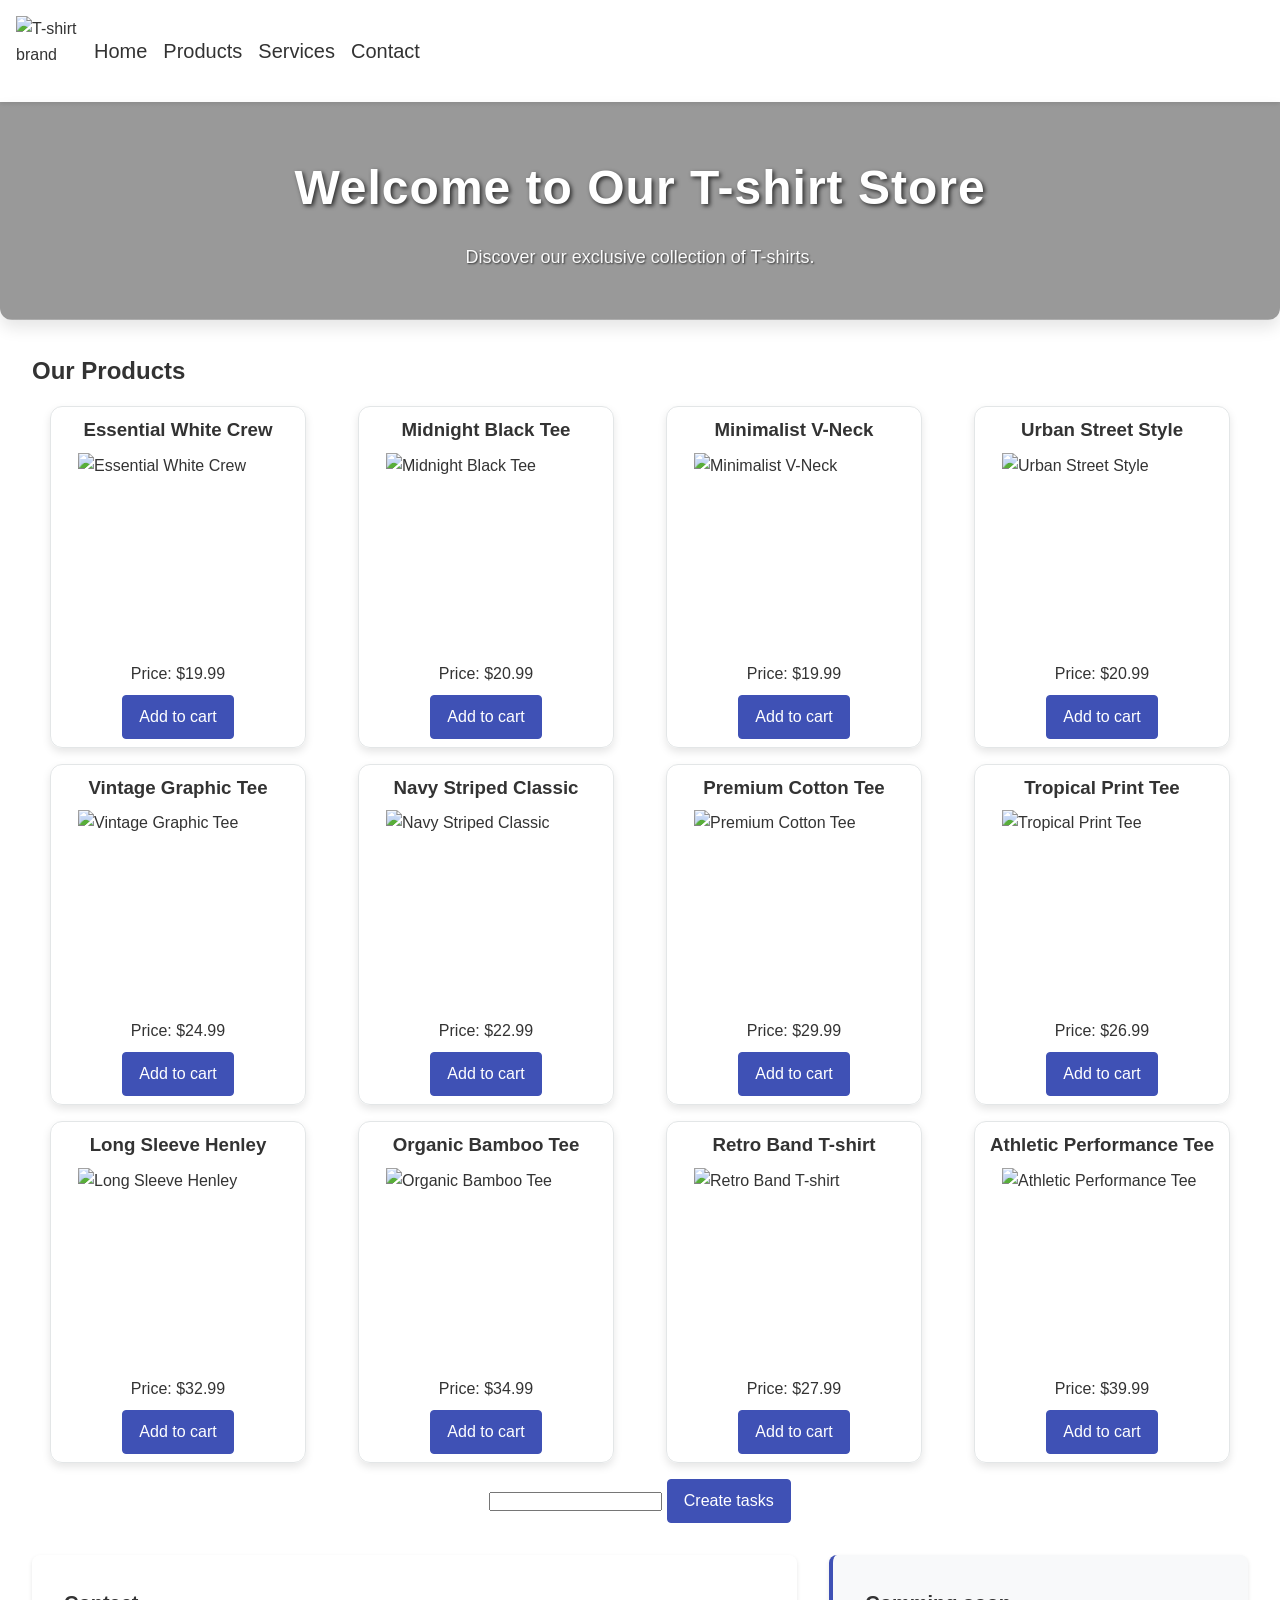
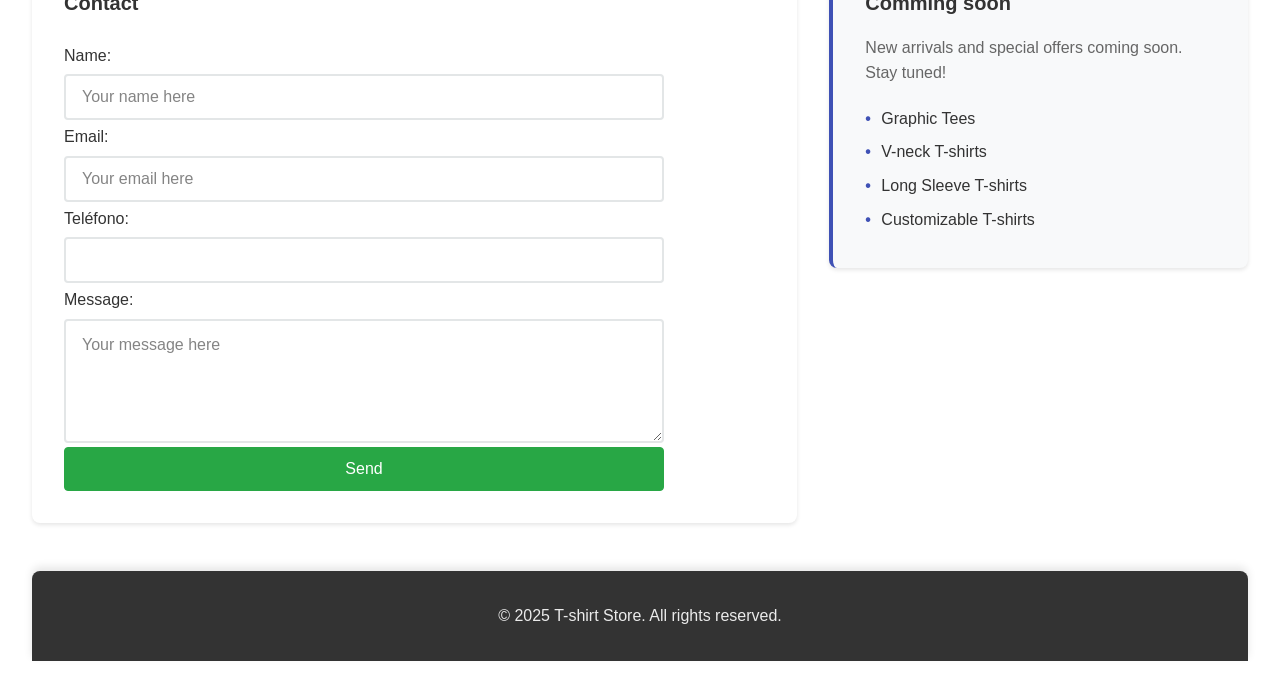
==== commit dc45edd9: "feat: add interactive task list and form submission alert" ====
--- a/index.html
+++ b/index.html
@@ -42,7 +42,8 @@
         href="https://cdnjs.cloudflare.com/ajax/libs/animate.css/4.1.1/animate.min.css"
       />
     </head>
-    <link rel="stylesheet" href="styles.css" />
+    <link rel="stylesheet" href="css/styles.css" />
+    <script src="js/script.js" defer></script>
   </head>
   <body>
     <header>
@@ -231,6 +232,11 @@
             <p>Price: $39.99</p>
             <button class="button">Add to cart</button>
           </article>
+          <div>
+            <ul id="list"></ul>
+            <input id="task-input" />
+            <button id="submit-task" class="button">Create tasks</button>
+          </div>
         </div>
       </section>
       <div class="contact-aside-container">
@@ -272,7 +278,13 @@
               placeholder="Your message here"
               required
             ></textarea>
-            <button class="button button-success" type="submit">Send</button>
+            <button
+              id="submit-form"
+              class="button button-success"
+              type="submit"
+            >
+              Send
+            </button>
           </form>
         </section>
         <aside>
--- a/css/styles.css
+++ b/css/styles.css
@@ -0,0 +1,400 @@
+:root {
+  /* Colors */
+  --primary-color: #3f51b5;
+  --primary-hover: #303f9f;
+  --success-color: #28a745;
+  --success-hover: #218838;
+  --background-color: #ffffff;
+  --text-color: #333333;
+  --text-light: #666666;
+  --border-color: #e3e6e7;
+  --border-focus: #3f51b5;
+  --shadow-color: rgba(0, 0, 0, 0.1);
+  --shadow-hover: rgba(0, 0, 0, 0.15);
+
+  /* Spacing */
+  --spacing-xs: 0.25rem;
+  --spacing-sm: 0.5rem;
+  --spacing-md: 1rem;
+  --spacing-lg: 1.5rem;
+  --spacing-xl: 2rem;
+  --spacing-xxl: 3rem;
+
+  /* Typography */
+  --font-family: 'Roboto', sans-serif;
+  --font-size-sm: 0.875rem;
+  --font-size-base: 1rem;
+  --font-size-lg: 1.125rem;
+  --font-size-xl: 1.25rem;
+  --font-weight-normal: 400;
+  --font-weight-medium: 500;
+  --font-weight-bold: 700;
+
+  /* Border radius */
+  --border-radius-sm: 4px;
+  --border-radius-md: 8px;
+  --border-radius-lg: 12px;
+
+  /* Form elements */
+  --input-padding: 12px 16px;
+  --input-border: 2px solid var(--border-color);
+  --input-border-focus: 2px solid var(--border-focus);
+  --input-border-radius: var(--border-radius-sm);
+
+  /* Shadows */
+  --shadow-sm: 0 2px 4px var(--shadow-color);
+  --shadow-md: 0 4px 8px var(--shadow-color);
+  --shadow-lg: 0 8px 16px var(--shadow-color);
+}
+
+* {
+  box-sizing: border-box;
+  margin: 0;
+  padding: 0;
+}
+
+html {
+  font-size: 16px;
+}
+
+body {
+  font-family: var(--font-family);
+  color: var(--text-color);
+  line-height: 1.6;
+}
+
+.main {
+  padding: var(--spacing-xl);
+}
+
+/* Home Section Banner */
+#home {
+  background-image: linear-gradient(rgba(0, 0, 0, 0.4), rgba(0, 0, 0, 0.4)),
+    url('https://images.unsplash.com/photo-1441986300917-64674bd600d8?w=1200&h=600&fit=crop&crop=center');
+  background-size: cover;
+  background-position: center;
+  background-repeat: no-repeat;
+  color: white;
+  text-align: center;
+  padding: var(--spacing-xxl) var(--spacing-xl);
+  margin: calc(-1 * var(--spacing-xl)) calc(-1 * var(--spacing-xl))
+    var(--spacing-xl) calc(-1 * var(--spacing-xl));
+  border-radius: 0 0 var(--border-radius-lg) var(--border-radius-lg);
+  box-shadow: var(--shadow-lg);
+}
+
+#home h1 {
+  font-size: 3rem;
+  font-weight: var(--font-weight-bold);
+  margin-bottom: var(--spacing-md);
+  text-shadow: 2px 2px 4px rgba(0, 0, 0, 0.7);
+  letter-spacing: 1px;
+}
+
+#home .section-paragraph {
+  font-size: var(--font-size-lg);
+  font-weight: var(--font-weight-medium);
+  max-width: 600px;
+  margin: 0 auto;
+  text-shadow: 1px 1px 2px rgba(0, 0, 0, 0.7);
+  opacity: 0.95;
+}
+
+.nav {
+  display: flex;
+  flex-direction: row;
+  justify-content: flex-start;
+  gap: var(--spacing-sm);
+  align-items: center;
+  background-color: var(--background-color);
+  padding: var(--spacing-md);
+  box-shadow: var(--shadow-sm);
+}
+
+.nav a {
+  color: var(--text-color);
+  font-size: var(--font-size-xl);
+  text-decoration: none;
+  transition: color 0.3s ease;
+}
+
+.nav a:hover {
+  color: var(--primary-color);
+}
+
+.nav ul {
+  list-style: none;
+}
+
+.nav__menu {
+  display: flex;
+  gap: var(--spacing-md);
+}
+
+#products {
+  display: flex;
+  flex-direction: column;
+  gap: var(--spacing-md);
+  margin: var(--spacing-md) 0;
+}
+
+.products__container {
+  display: flex;
+  flex-direction: row;
+  justify-content: space-around;
+  gap: var(--spacing-md);
+  flex-wrap: wrap;
+}
+
+.product {
+  display: flex;
+  flex-direction: column;
+  align-items: center;
+  gap: var(--spacing-sm);
+  width: 16rem;
+  padding: var(--spacing-sm);
+  border: 1px solid var(--border-color);
+  border-radius: var(--border-radius-lg);
+  box-shadow: var(--shadow-md);
+  transition: transform 0.3s ease, box-shadow 0.3s ease;
+}
+
+.product:hover {
+  transform: translateY(-2px);
+  box-shadow: var(--shadow-lg);
+}
+
+.button {
+  font-weight: var(--font-weight-medium);
+  color: white;
+  background-color: var(--primary-color);
+  padding: var(--input-padding);
+  border-radius: var(--border-radius-sm);
+  border: 1px solid var(--primary-color);
+  font-family: var(--font-family);
+  font-size: var(--font-size-base);
+  cursor: pointer;
+  transition: all 0.3s ease;
+}
+
+.button:hover {
+  background-color: var(--primary-hover);
+  border-color: var(--primary-hover);
+  transform: translateY(-1px);
+  box-shadow: var(--shadow-sm);
+}
+
+.button-success {
+  background-color: var(--success-color);
+  border-color: var(--success-color);
+}
+
+.button-success:hover {
+  background-color: var(--success-hover);
+  border-color: var(--success-hover);
+}
+
+/* Contact and Aside Container */
+.contact-aside-container {
+  display: flex;
+  gap: var(--spacing-xl);
+  margin: var(--spacing-xl) 0;
+  align-items: flex-start;
+}
+
+/* Contact Section & Form Styles */
+#contact {
+  background-color: var(--background-color);
+  padding: var(--spacing-xl);
+  border-radius: var(--border-radius-md);
+  box-shadow: var(--shadow-sm);
+  flex: 2;
+  margin: 0;
+}
+
+#contact h2 {
+  margin-bottom: var(--spacing-lg);
+  color: var(--text-color);
+  font-weight: var(--font-weight-bold);
+  font-size: var(--font-size-xl);
+}
+
+/* Form Styling */
+form {
+  display: flex;
+  flex-direction: column;
+  gap: var(--spacing-xs);
+  max-width: 600px;
+}
+
+form label {
+  font-weight: var(--font-weight-medium);
+  color: var(--text-color);
+  font-size: var(--font-size-base);
+  margin-bottom: 2px;
+  display: block;
+}
+
+/* Input and Textarea Styling */
+form input[type='text'],
+form input[type='email'],
+form input[type='tel'],
+form textarea {
+  width: 100%;
+  padding: var(--input-padding);
+  border: var(--input-border);
+  border-radius: var(--input-border-radius);
+  font-family: var(--font-family);
+  font-size: var(--font-size-base);
+  background-color: var(--background-color);
+  color: var(--text-color);
+  transition: border-color 0.3s ease, box-shadow 0.3s ease;
+}
+
+form input[type='text']:focus,
+form input[type='email']:focus,
+form input[type='tel']:focus,
+form textarea:focus {
+  outline: none;
+  border: var(--input-border-focus);
+  box-shadow: 0 0 0 3px rgba(63, 81, 181, 0.1);
+}
+
+form input::placeholder,
+form textarea::placeholder {
+  color: var(--text-light);
+  opacity: 0.8;
+}
+
+/* Textarea specific styling */
+form textarea {
+  resize: vertical;
+  min-height: 120px;
+  line-height: 1.5;
+}
+
+/* Form Groups */
+.form-group {
+  display: flex;
+  flex-direction: column;
+  gap: var(--spacing-xs);
+}
+
+/* Footer Styling */
+footer {
+  background-color: var(--text-color);
+  color: var(--background-color);
+  text-align: center;
+  padding: var(--spacing-xl) var(--spacing-md);
+  margin-top: var(--spacing-xxl);
+  border-radius: var(--border-radius-md) var(--border-radius-md) 0 0;
+  box-shadow: 0 -4px 8px var(--shadow-color);
+}
+
+footer p {
+  font-size: var(--font-size-base);
+  font-weight: var(--font-weight-normal);
+  margin: 0;
+  opacity: 0.9;
+}
+
+/* Aside Styling */
+aside {
+  background-color: #f8f9fa;
+  padding: var(--spacing-xl);
+  border-radius: var(--border-radius-md);
+  border-left: 4px solid var(--primary-color);
+  box-shadow: var(--shadow-sm);
+  flex: 1;
+  margin: 0;
+}
+
+aside h2 {
+  color: var(--text-color);
+  font-weight: var(--font-weight-bold);
+  margin-bottom: var(--spacing-md);
+  font-size: var(--font-size-xl);
+}
+
+aside p {
+  color: var(--text-light);
+  margin-bottom: var(--spacing-md);
+  font-size: var(--font-size-base);
+}
+
+aside ul {
+  list-style: none;
+  padding: 0;
+}
+
+aside li {
+  padding: var(--spacing-xs) 0;
+  color: var(--text-color);
+  position: relative;
+  padding-left: var(--spacing-md);
+}
+
+aside li::before {
+  content: '•';
+  color: var(--primary-color);
+  font-weight: var(--font-weight-bold);
+  position: absolute;
+  left: 0;
+}
+
+/* media queries */
+
+@media screen and (max-width: 600px) {
+  .nav {
+    flex-direction: column;
+  }
+
+  .products__container {
+    flex-direction: column;
+    align-items: center;
+  }
+
+  .main {
+    padding: var(--spacing-md);
+  }
+
+  #home {
+    margin: calc(-1 * var(--spacing-md)) calc(-1 * var(--spacing-md))
+      var(--spacing-md) calc(-1 * var(--spacing-md));
+    padding: var(--spacing-xl) var(--spacing-md);
+  }
+
+  #home h1 {
+    font-size: 2rem;
+  }
+
+  #home .section-paragraph {
+    font-size: var(--font-size-base);
+  }
+
+  .contact-aside-container {
+    flex-direction: column;
+    margin: var(--spacing-md) 0;
+  }
+
+  #contact {
+    padding: var(--spacing-md);
+  }
+
+  form {
+    max-width: 100%;
+  }
+
+  #province {
+    max-width: 100%;
+  }
+
+  footer {
+    padding: var(--spacing-md);
+    margin-top: var(--spacing-xl);
+  }
+
+  aside {
+    padding: var(--spacing-md);
+  }
+}
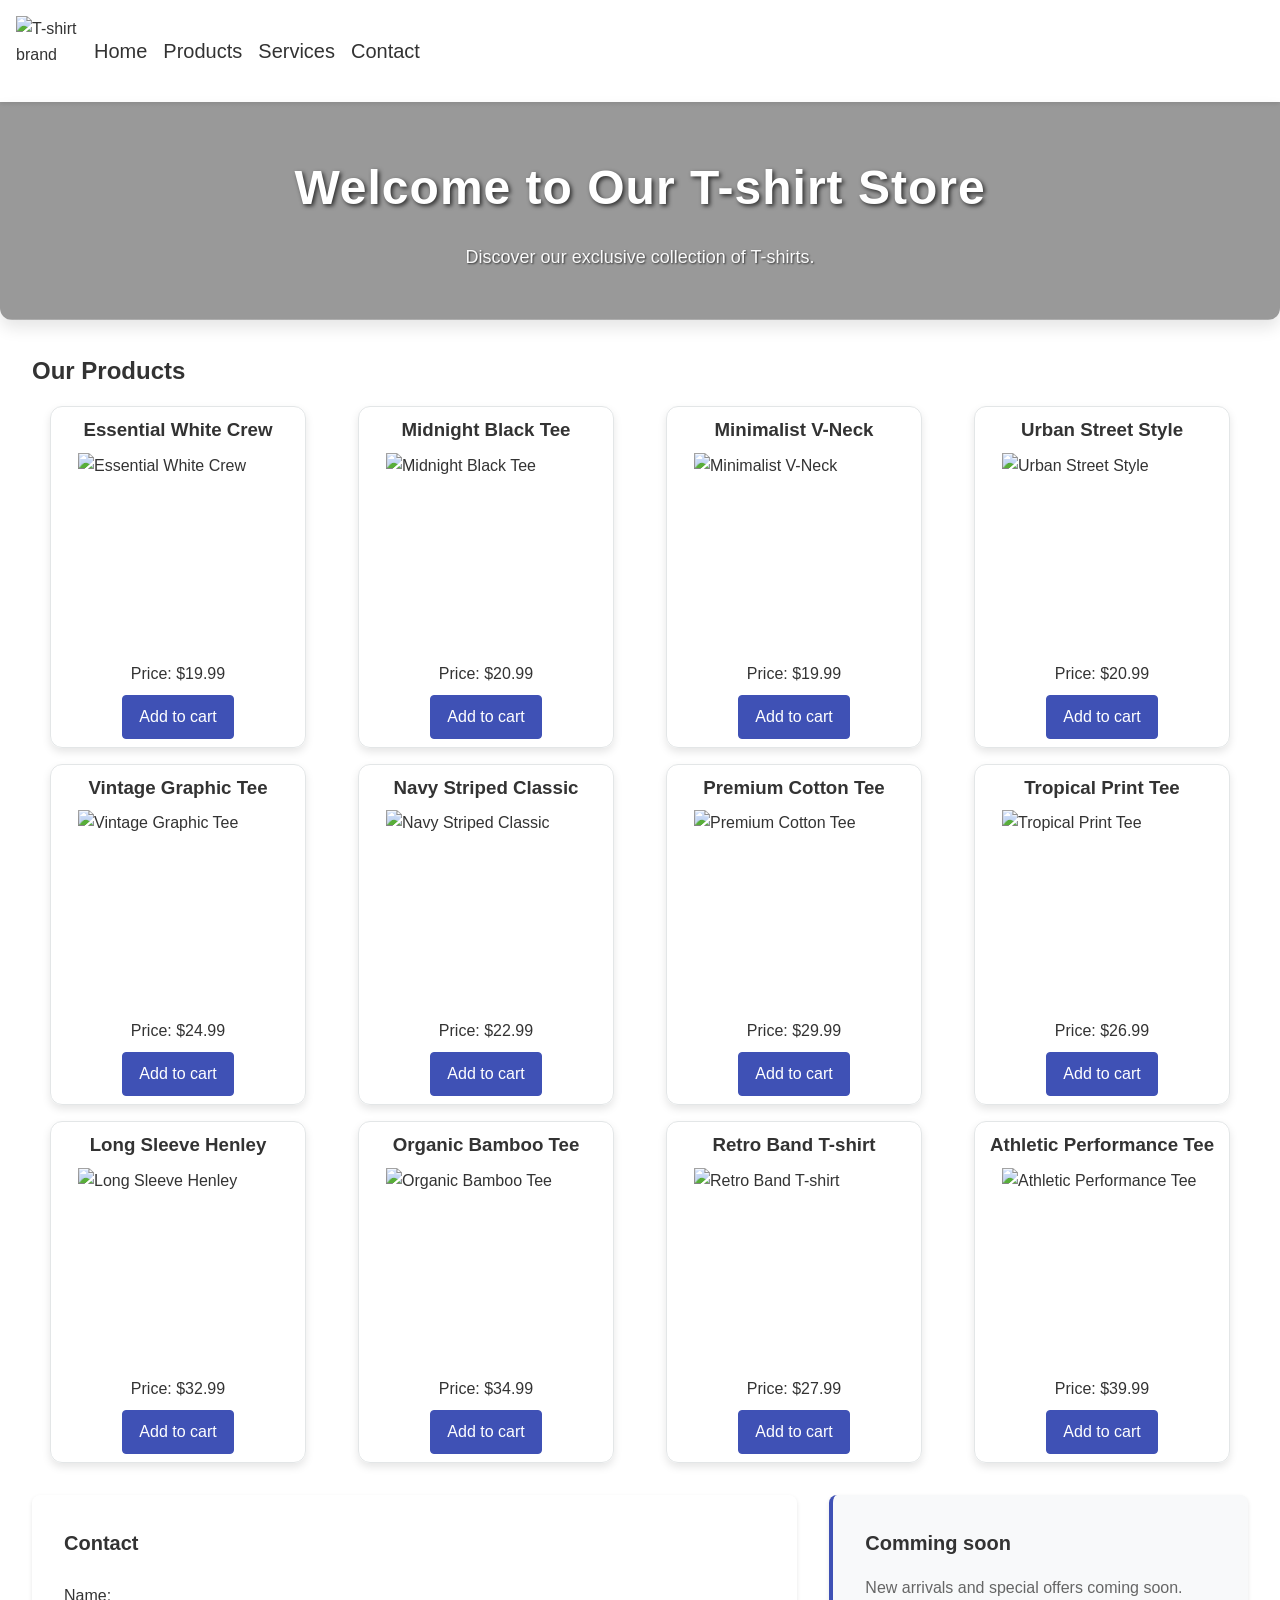
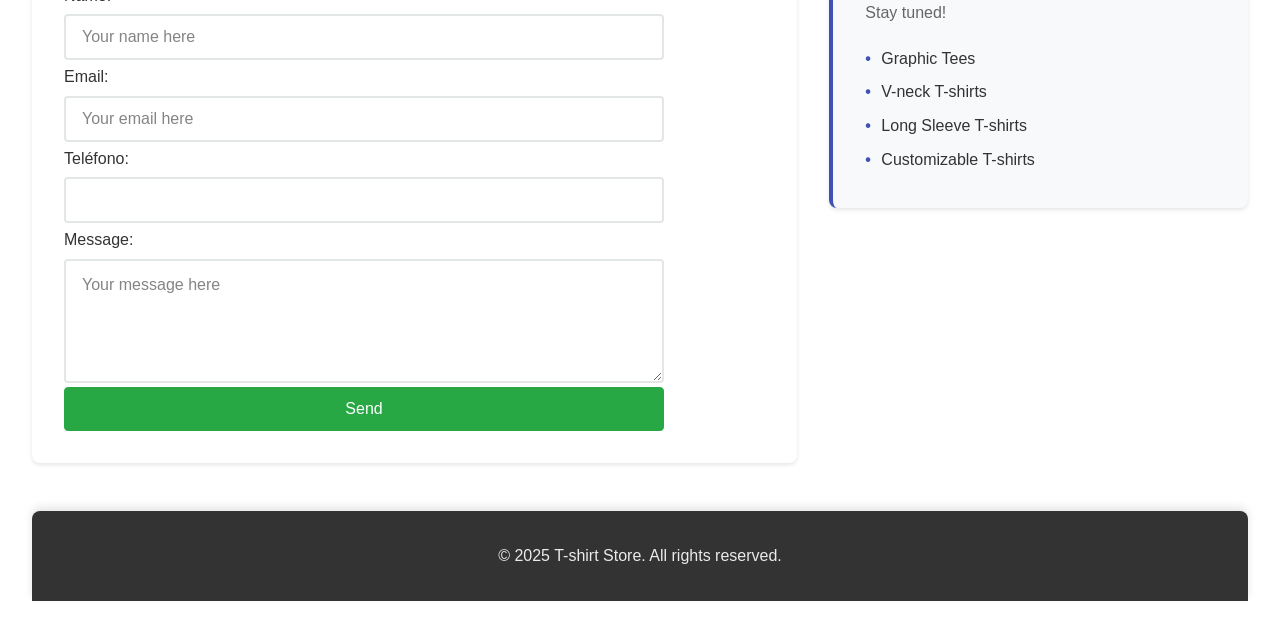
==== commit 34665bb9: "refactor: move product data from HTML to JavaScript and render dynamically" ====
--- a/index.html
+++ b/index.html
@@ -75,169 +75,7 @@
       <!-- Section products -->
       <section id="products">
         <h2>Our Products</h2>
-        <div class="products__container">
-          <article class="product">
-            <header>
-              <h3>Essential White Crew</h3>
-            </header>
-            <img
-              width="200"
-              height="200"
-              src="https://images.unsplash.com/photo-1434389677669-e08b4cac3105?w=400&h=400&fit=crop&crop=center"
-              alt="Essential White Crew"
-            />
-            <p>Price: $19.99</p>
-            <button class="button">Add to cart</button>
-          </article>
-          <article class="product">
-            <header>
-              <h3>Midnight Black Tee</h3>
-            </header>
-            <img
-              width="200"
-              height="200"
-              src="https://images.unsplash.com/photo-1562157873-818bc0726f68?w=400&h=400&fit=crop&crop=center"
-              alt="Midnight Black Tee"
-            />
-            <p>Price: $20.99</p>
-            <button class="button">Add to cart</button>
-          </article>
-          <article class="product">
-            <header>
-              <h3>Minimalist V-Neck</h3>
-            </header>
-            <img
-              width="200"
-              height="200"
-              src="https://images.unsplash.com/photo-1489987707025-afc232f7ea0f?w=400&h=400&fit=crop&crop=center"
-              alt="Minimalist V-Neck"
-            />
-            <p>Price: $19.99</p>
-            <button class="button">Add to cart</button>
-          </article>
-          <article class="product">
-            <header>
-              <h3>Urban Street Style</h3>
-            </header>
-            <img
-              width="200"
-              height="200"
-              src="https://images.unsplash.com/photo-1571019613454-1cb2f99b2d8b?w=400&h=400&fit=crop&crop=center"
-              alt="Urban Street Style"
-            />
-            <p>Price: $20.99</p>
-            <button class="button">Add to cart</button>
-          </article>
-          <article class="product">
-            <header>
-              <h3>Vintage Graphic Tee</h3>
-            </header>
-            <img
-              width="200"
-              height="200"
-              src="https://images.unsplash.com/photo-1503341504253-dff4815485f1?w=400&h=400&fit=crop&crop=center"
-              alt="Vintage Graphic Tee"
-            />
-            <p>Price: $24.99</p>
-            <button class="button">Add to cart</button>
-          </article>
-          <article class="product">
-            <header>
-              <h3>Navy Striped Classic</h3>
-            </header>
-            <img
-              width="200"
-              height="200"
-              src="https://images.unsplash.com/photo-1562157873-818bc0726f68?w=400&h=400&fit=crop&crop=center"
-              alt="Navy Striped Classic"
-            />
-            <p>Price: $22.99</p>
-            <button class="button">Add to cart</button>
-          </article>
-          <article class="product">
-            <header>
-              <h3>Premium Cotton Tee</h3>
-            </header>
-            <img
-              width="200"
-              height="200"
-              src="https://images.unsplash.com/photo-1521572163474-6864f9cf17ab?w=400&h=400&fit=crop&crop=center"
-              alt="Premium Cotton Tee"
-            />
-            <p>Price: $29.99</p>
-            <button class="button">Add to cart</button>
-          </article>
-          <article class="product">
-            <header>
-              <h3>Tropical Print Tee</h3>
-            </header>
-            <img
-              width="200"
-              height="200"
-              src="https://images.unsplash.com/photo-1576566588028-4147f3842f27?w=400&h=400&fit=crop&crop=center"
-              alt="Tropical Print Tee"
-            />
-            <p>Price: $26.99</p>
-            <button class="button">Add to cart</button>
-          </article>
-          <article class="product">
-            <header>
-              <h3>Long Sleeve Henley</h3>
-            </header>
-            <img
-              width="200"
-              height="200"
-              src="https://images.unsplash.com/photo-1618354691373-d851c5c3a990?w=400&h=400&fit=crop&crop=center"
-              alt="Long Sleeve Henley"
-            />
-            <p>Price: $32.99</p>
-            <button class="button">Add to cart</button>
-          </article>
-          <article class="product">
-            <header>
-              <h3>Organic Bamboo Tee</h3>
-            </header>
-            <img
-              width="200"
-              height="200"
-              src="https://images.unsplash.com/photo-1489987707025-afc232f7ea0f?w=400&h=400&fit=crop&crop=center"
-              alt="Organic Bamboo Tee"
-            />
-            <p>Price: $34.99</p>
-            <button class="button">Add to cart</button>
-          </article>
-          <article class="product">
-            <header>
-              <h3>Retro Band T-shirt</h3>
-            </header>
-            <img
-              width="200"
-              height="200"
-              src="https://images.unsplash.com/photo-1618354691373-d851c5c3a990?w=400&h=400&fit=crop&crop=center"
-              alt="Retro Band T-shirt"
-            />
-            <p>Price: $27.99</p>
-            <button class="button">Add to cart</button>
-          </article>
-          <article class="product">
-            <header>
-              <h3>Athletic Performance Tee</h3>
-            </header>
-            <img
-              width="200"
-              height="200"
-              src="https://images.unsplash.com/photo-1571019613454-1cb2f99b2d8b?w=400&h=400&fit=crop&crop=center"
-              alt="Athletic Performance Tee"
-            />
-            <p>Price: $39.99</p>
-            <button class="button">Add to cart</button>
-          </article>
-          <div>
-            <ul id="list"></ul>
-            <input id="task-input" />
-            <button id="submit-task" class="button">Create tasks</button>
-          </div>
-        </div>
+        <div class="products__container"></div>
       </section>
       <div class="contact-aside-container">
         <section id="contact" class="section">
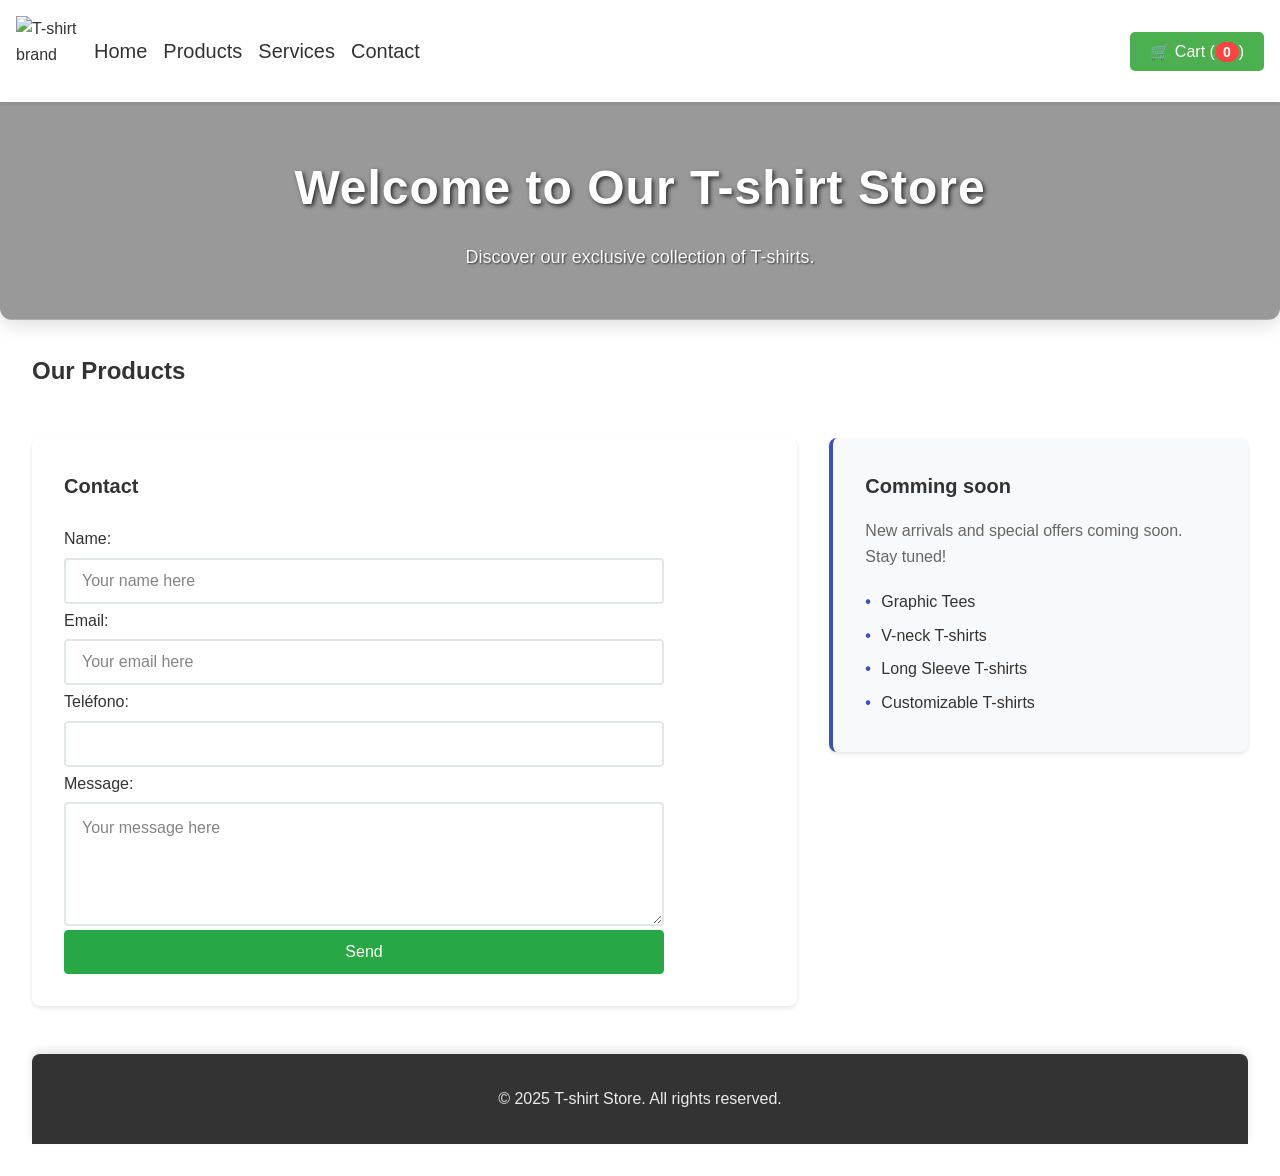
==== commit 43483c86: "feat: implement MVC architecture with shopping cart functionality - Add MVC structure documentation " ====
--- a/index.html
+++ b/index.html
@@ -43,9 +43,30 @@
       />
     </head>
     <link rel="stylesheet" href="css/styles.css" />
-    <script src="js/script.js" defer></script>
+    <link rel="stylesheet" href="css/cart.css" />
+    <script type="module" src="js/app.js"></script>
   </head>
   <body>
+    <!-- Cart Modal -->
+    <div class="cart__container">
+      <div class="cart__modal">
+        <div class="cart__header">
+          <h2>🛒 Shopping Cart</h2>
+          <button class="cart__close cart__toggle" aria-label="Close cart">
+            ×
+          </button>
+        </div>
+        <div class="cart__items"></div>
+        <div class="cart__footer">
+          <div class="cart__total-container">
+            <span>Total:</span>
+            <span class="cart__total">$0.00</span>
+          </div>
+          <button class="button clear-cart-btn">Clear Cart</button>
+          <button class="button button-success">Checkout</button>
+        </div>
+      </div>
+    </div>
     <header>
       <nav class="nav">
         <img
@@ -60,6 +81,9 @@
           <li><a href="#">Services</a></li>
           <li><a href="#">Contact</a></li>
         </ul>
+        <button class="cart__toggle">
+          🛒 Cart (<span class="cart__count">0</span>)
+        </button>
       </nav>
     </header>
     <main class="main">
--- a/css/cart.css
+++ b/css/cart.css
@@ -0,0 +1,295 @@
+/* Cart Toggle Button */
+.cart__toggle {
+  background-color: #4caf50;
+  color: white;
+  border: none;
+  padding: 10px 20px;
+  border-radius: 5px;
+  cursor: pointer;
+  font-size: 16px;
+  transition: background-color 0.3s;
+  margin-left: auto;
+}
+
+.cart__toggle:hover {
+  background-color: #45a049;
+}
+
+.cart__count {
+  font-weight: bold;
+  background-color: #ff4444;
+  padding: 2px 8px;
+  border-radius: 10px;
+  font-size: 14px;
+}
+
+/* Cart Modal Overlay */
+.cart__container {
+  position: fixed;
+  top: 0;
+  left: 0;
+  width: 100%;
+  height: 100%;
+  background-color: rgba(0, 0, 0, 0.5);
+  z-index: 1000;
+  display: flex;
+  align-items: center;
+  justify-content: center;
+  opacity: 0;
+  visibility: hidden;
+  transition: opacity 0.3s ease, visibility 0.3s ease;
+  padding: 20px;
+}
+
+.cart__container--open {
+  opacity: 1;
+  visibility: visible;
+}
+
+/* Cart Modal Content */
+.cart__modal {
+  background-color: white;
+  border-radius: 12px;
+  box-shadow: 0 10px 40px rgba(0, 0, 0, 0.2);
+  max-width: 600px;
+  width: 100%;
+  max-height: 90vh;
+  display: flex;
+  flex-direction: column;
+  transform: scale(0.9);
+  transition: transform 0.3s ease;
+}
+
+.cart__container--open .cart__modal {
+  transform: scale(1);
+}
+
+/* Prevent body scroll when modal is open */
+body.modal-open {
+  overflow: hidden;
+}
+
+/* Cart Header */
+.cart__header {
+  display: flex;
+  justify-content: space-between;
+  align-items: center;
+  padding: 20px;
+  border-bottom: 1px solid #ddd;
+  background-color: #f8f9fa;
+  border-radius: 12px 12px 0 0;
+}
+
+.cart__header h2 {
+  margin: 0;
+  font-size: 24px;
+}
+
+.cart__close {
+  background: none;
+  border: none;
+  font-size: 32px;
+  cursor: pointer;
+  color: #666;
+  padding: 0;
+  width: 40px;
+  height: 40px;
+  display: flex;
+  align-items: center;
+  justify-content: center;
+  transition: color 0.3s;
+}
+
+.cart__close:hover {
+  color: #000;
+}
+
+/* Cart Items */
+.cart__items {
+  flex: 1;
+  overflow-y: auto;
+  padding: 20px;
+}
+
+.cart__empty {
+  text-align: center;
+  color: #999;
+  padding: 60px 20px;
+  font-size: 18px;
+}
+
+.cart__empty::before {
+  content: '🛒';
+  display: block;
+  font-size: 64px;
+  margin-bottom: 20px;
+  opacity: 0.3;
+}
+
+.cart__item {
+  display: flex;
+  gap: 15px;
+  padding: 15px;
+  border-bottom: 1px solid #eee;
+  align-items: center;
+  transition: background-color 0.2s;
+  border-radius: 8px;
+  margin-bottom: 8px;
+}
+
+.cart__item:hover {
+  background-color: #f9f9f9;
+}
+
+.cart__item img {
+  border-radius: 5px;
+  object-fit: cover;
+}
+
+.cart__item-info {
+  flex: 1;
+}
+
+.cart__item-info h4 {
+  margin: 0 0 5px 0;
+  font-size: 16px;
+}
+
+.cart__item-info p {
+  margin: 0;
+  color: #4caf50;
+  font-weight: bold;
+}
+
+.cart__item-controls {
+  display: flex;
+  align-items: center;
+  gap: 10px;
+}
+
+.quantity-btn {
+  background-color: #f0f0f0;
+  border: 1px solid #ddd;
+  width: 30px;
+  height: 30px;
+  border-radius: 5px;
+  cursor: pointer;
+  font-size: 18px;
+  display: flex;
+  align-items: center;
+  justify-content: center;
+  transition: background-color 0.3s;
+}
+
+.quantity-btn:hover {
+  background-color: #e0e0e0;
+}
+
+.quantity {
+  min-width: 30px;
+  text-align: center;
+  font-weight: bold;
+}
+
+.remove-btn {
+  background-color: #ff4444;
+  color: white;
+  border: none;
+  width: 32px;
+  height: 32px;
+  border-radius: 50%;
+  cursor: pointer;
+  font-size: 22px;
+  display: flex;
+  align-items: center;
+  justify-content: center;
+  transition: all 0.3s;
+  margin-left: 10px;
+  font-weight: bold;
+  box-shadow: 0 2px 4px rgba(0, 0, 0, 0.1);
+}
+
+.remove-btn:hover {
+  background-color: #cc0000;
+  transform: scale(1.1);
+  box-shadow: 0 4px 8px rgba(0, 0, 0, 0.2);
+}
+
+/* Cart Footer */
+.cart__footer {
+  padding: 20px;
+  border-top: 1px solid #ddd;
+  background-color: #f8f9fa;
+  border-radius: 0 0 12px 12px;
+}
+
+.cart__total-container {
+  display: flex;
+  justify-content: space-between;
+  align-items: center;
+  font-size: 20px;
+  font-weight: bold;
+  margin-bottom: 15px;
+}
+
+.cart__total {
+  color: #4caf50;
+}
+
+.cart__footer .button {
+  width: 100%;
+  margin-bottom: 10px;
+}
+
+/* Cart Notification */
+.cart__notification {
+  position: fixed;
+  top: 20px;
+  right: 20px;
+  background-color: #4caf50;
+  color: white;
+  padding: 15px 25px;
+  border-radius: 5px;
+  box-shadow: 0 4px 6px rgba(0, 0, 0, 0.1);
+  z-index: 2000;
+  opacity: 0;
+  transform: translateY(-20px);
+  transition: all 0.3s ease-in-out;
+}
+
+.cart__notification--show {
+  opacity: 1;
+  transform: translateY(0);
+}
+
+/* Responsive */
+@media (max-width: 768px) {
+  .cart__container {
+    padding: 10px;
+  }
+
+  .cart__modal {
+    max-height: 95vh;
+    max-width: 100%;
+  }
+
+  .nav {
+    flex-wrap: wrap;
+  }
+
+  .cart__toggle {
+    margin-left: 0;
+    margin-top: 10px;
+  }
+
+  .cart__item {
+    flex-direction: column;
+    align-items: flex-start;
+  }
+
+  .cart__item-controls {
+    width: 100%;
+    justify-content: space-between;
+    margin-top: 10px;
+  }
+}
